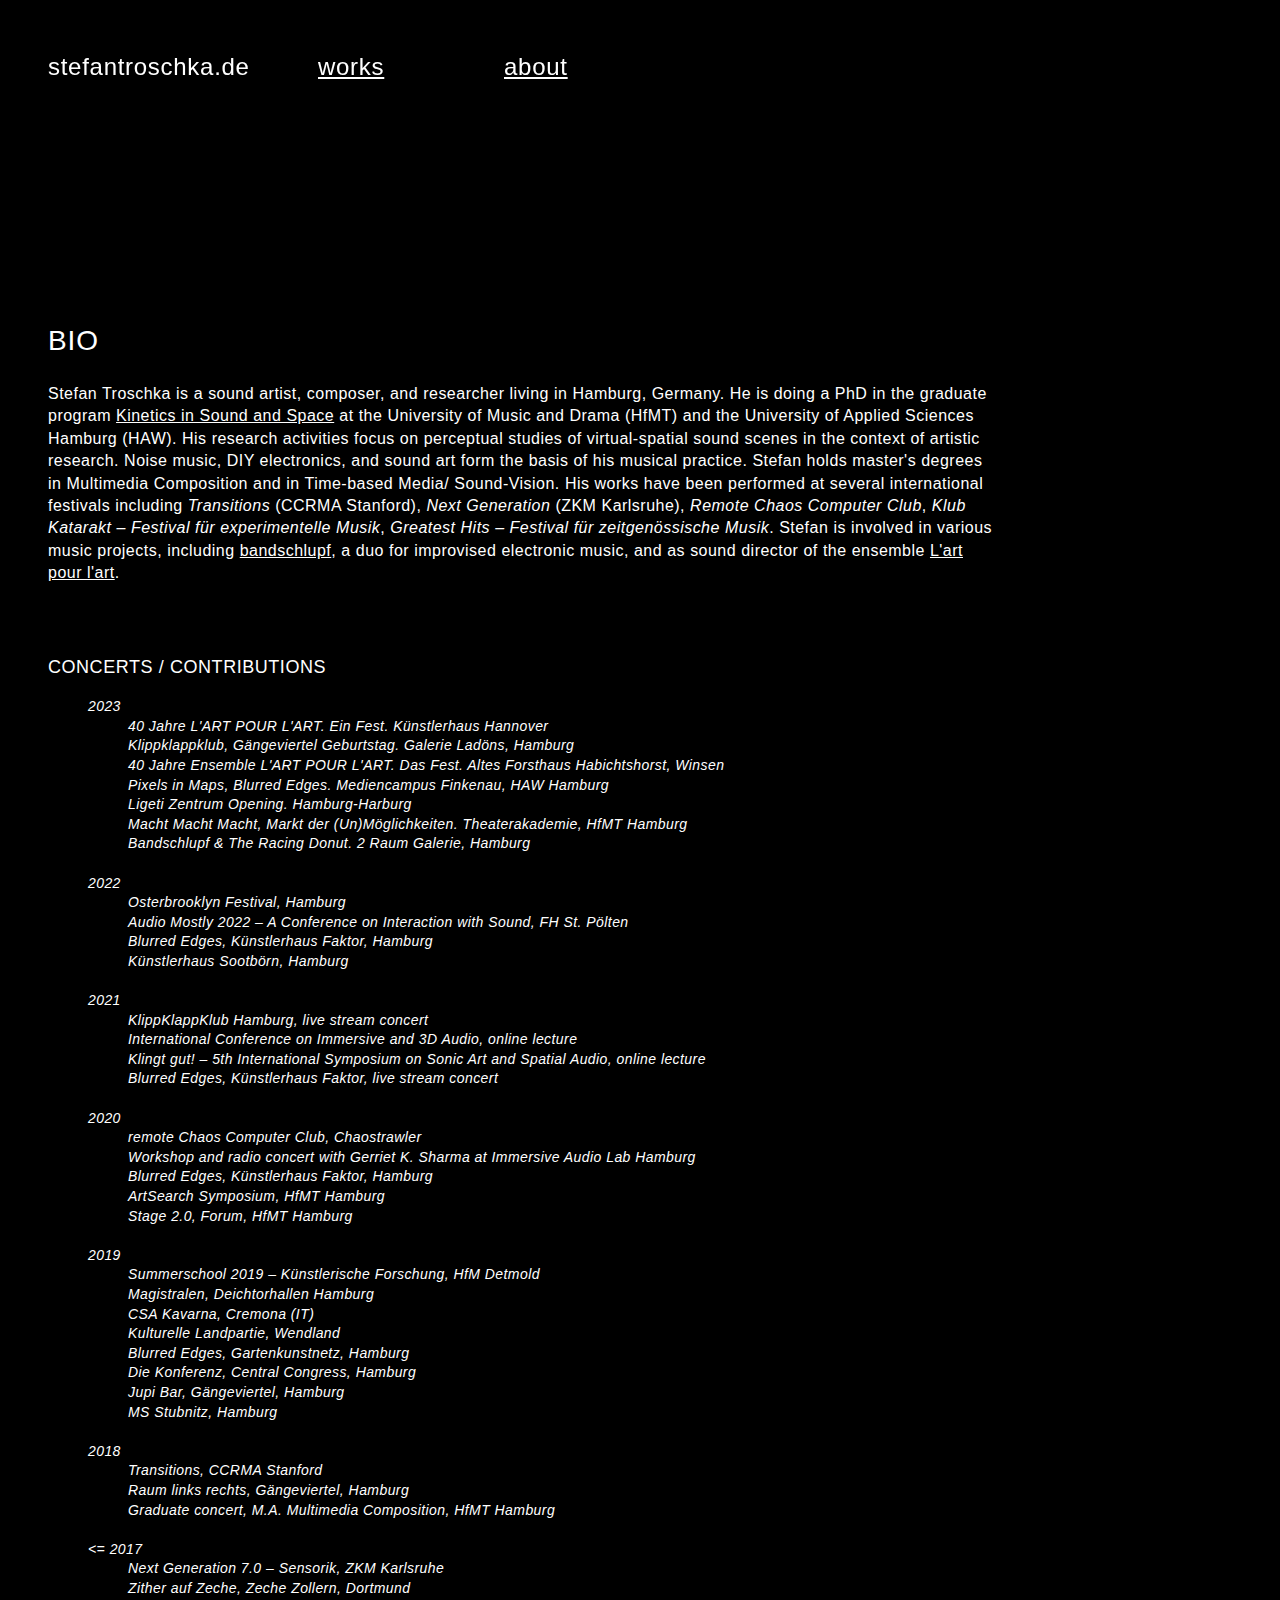
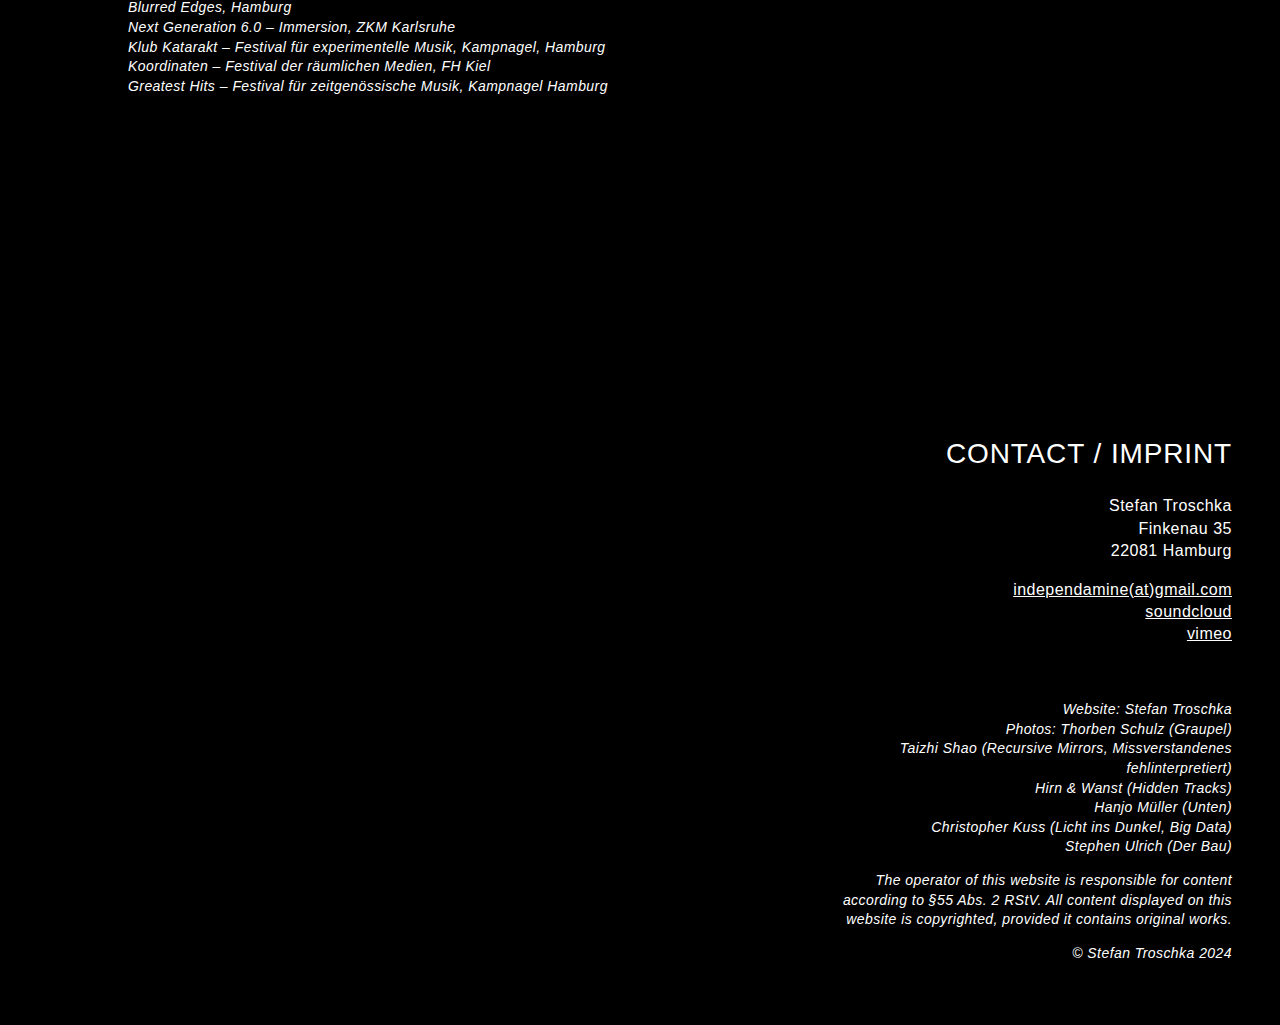
==== about.html @ 48671c05 "Add files via upload" ====
<!DOCTYPE HTML>
<html>

<meta name="viewport" content="width=device-width, initial-scale=1.0">

<head>
         <meta charset="UTF-8">
         <title>troschka</title>
         <meta name="stefantroschka" content="Stefan Troschka, Sound Art, Klangkunst, Multimedia Composition">
         <link rel="stylesheet" type="text/css" href="css/style.css" />

</head>

<body>

<header>

<div id="home"><a href="index.html">stefantroschka.de</a></div>

<div class="navi" id="works">
	<ul>
		<li class="top"><a href="index.html">works</a>
			<ul>
				<li class="sub"><a href="index.html#gr">GRAUPEL</a></li>
				<li class="sub"><a href="index.html#rm">RECURSIVE MIRRORS</a></li>
				<li class="sub"><a href="index.html#vl">DAHIN HÖREN,<br>WO NICHTS KLINGT</a></li>
				<li class="sub"><a href="index.html#mf">MISSVERSTANDENES<br>FEHLINTERPRETIERT</a></li>
				<li class="sub"><a href="index.html#ht">HIDDEN TRACKS</a></li>
				<li class="sub"><a href="index.html#ut">UNTEN</a></li>
				<li class="sub"><a href="index.html#ld">LICHT INS DUNKEL</a></li>
				<li class="sub"><a href="index.html#bd">BIG DATA</a></li>
				<li class="sub"><a href="index.html#db">DER BAU</a></li>
			</ul>
		</li>
	</ul>
</div>

<div class="navi" id="about">
	<ul>
		<li class="top"><a href="about.html">about</a>
			<ul>
				<li class="sub"><a href="about.html#bi">BIO</a></li>
				<li class="sub"><a href="about.html#co">CONTACT</a></li>
			</ul>
		</li>
	</ul>
</div>


<div class="mobile-nav">
		<ul>
			<li id="emoh"><a href="index.html">stefantroschka.de</a></li>
			<li><a href="index.html">works</a></li>
			<li><a href="about.html">about</a></li>
		</ul>
</div>

</header>


<div class="vspace"></div>

<div class="vspace" id="bi"></div>

<div class="container" id="bio">

	<grid-txt>
		<h2>BIO</h2>
		<p>Stefan Troschka is a sound artist, composer, and researcher living in Hamburg, Germany. He is doing a PhD in the graduate program <a href="https://kiss.hfmt-hamburg.de/" target="blank">Kinetics in Sound and Space</a> at the University of Music and Drama (HfMT) and the University of Applied Sciences Hamburg (HAW). His research activities focus on perceptual studies of virtual-spatial sound scenes in the context of artistic research. Noise music, DIY electronics, and sound art form the basis of his musical practice. Stefan holds master's degrees in Multimedia Composition and in Time-based Media/ Sound-Vision. His works have been performed at several international festivals including <span id="quote">Transitions</span> (CCRMA Stanford), <span id="quote">Next Generation</span> (ZKM Karlsruhe), <span id="quote">Remote Chaos Computer Club</span>, <span id="quote">Klub Katarakt – Festival für experimentelle Musik</span>, <span id="quote">Greatest Hits – Festival für zeitgenössische Musik</span>. Stefan is involved in various music projects, including <a href="http://www.bandschlupf.net/" target="blank">bandschlupf</a>, a duo for improvised electronic music, and as sound director of the ensemble <a href="http://www.lartpourlart.de/" target="blank">L'art pour l'art</a>.</p>

		<p>&nbsp;</p>
		<p>&nbsp;</p>
		
		<h3>CONCERTS / CONTRIBUTIONS</h3>

		<div class="events">
			<ul>
				<li>2023</li>
					<ul>
						<li>40 Jahre L'ART POUR L'ART. Ein Fest. Künstlerhaus Hannover</li>
						<li>Klippklappklub, Gängeviertel Geburtstag. Galerie Ladöns, Hamburg</li>
						<li>40 Jahre Ensemble L'ART POUR L'ART. Das Fest. Altes Forsthaus Habichtshorst, Winsen</li>
						<li>Pixels in Maps, Blurred Edges. Mediencampus Finkenau, HAW Hamburg</li>
						<li>Ligeti Zentrum Opening. Hamburg-Harburg</li>
						<li>Macht Macht Macht, Markt der (Un)Möglichkeiten. Theaterakademie, HfMT Hamburg</li>
						<li>Bandschlupf & The Racing Donut. 2 Raum Galerie, Hamburg</li>
						<li>&nbsp;</li>
					</ul>
				<li>2022</li>
					<ul>
						<li>Osterbrooklyn Festival, Hamburg</li>
						<li>Audio Mostly 2022 – A Conference on Interaction with Sound, FH St. Pölten</li>
						<li>Blurred Edges, Künstlerhaus Faktor, Hamburg</li>
						<li>Künstlerhaus Sootbörn, Hamburg</li>
						<li>&nbsp;</li>
					</ul>
				<li>2021</li>
					<ul>
						<li>KlippKlappKlub Hamburg, live stream concert</li>
						<li>International Conference on Immersive and 3D Audio, online lecture</li>
						<li>Klingt gut! – 5th International Symposium on Sonic Art and Spatial Audio, online lecture</li>
						<li>Blurred Edges, Künstlerhaus Faktor, live stream concert</li>
						<li>&nbsp;</li>
					</ul>
				<li>2020</li>
					<ul>
						<li>remote Chaos Computer Club, Chaostrawler</li>
						<li>Workshop and radio concert with Gerriet K. Sharma at Immersive Audio Lab Hamburg </li>
						<li>Blurred Edges, Künstlerhaus Faktor, Hamburg</li>
						<li>ArtSearch Symposium, HfMT Hamburg</li>
						<li>Stage 2.0, Forum, HfMT Hamburg</li>
						<li>&nbsp;</li>
					</ul>
				<li>2019</li>
					<ul>
						<li>Summerschool 2019 – Künstlerische Forschung, HfM Detmold</li>
						<li>Magistralen, Deichtorhallen Hamburg</li>
						<li>CSA Kavarna, Cremona (IT)</li>
						<li>Kulturelle Landpartie, Wendland</li>
						<li>Blurred Edges, Gartenkunstnetz, Hamburg</li>
						<li>Die Konferenz, Central Congress, Hamburg</li>
						<li>Jupi Bar, Gängeviertel, Hamburg</li>
						<li>MS Stubnitz, Hamburg</li>
						<li>&nbsp;</li>
					</ul>
				<li>2018</li>
					<ul>
						<li>Transitions, CCRMA Stanford</li>
						<li>Raum links rechts, Gängeviertel, Hamburg</li>
						<li>Graduate concert, M.A. Multimedia Composition, HfMT Hamburg</li>
						<li>&nbsp;</li>
					</ul>
				<li><= 2017</li>
					<ul>
						<li>Next Generation 7.0 – Sensorik, ZKM Karlsruhe</li>
						<li>Zither auf Zeche, Zeche Zollern, Dortmund</li>
						<li>Blurred Edges, Hamburg</li>
						<li>Next Generation 6.0 – Immersion, ZKM Karlsruhe</li>
						<li>Klub Katarakt – Festival für experimentelle Musik, Kampnagel, Hamburg</li>
						<li>Koordinaten – Festival der räumlichen Medien, FH Kiel</li>
						<li>Greatest Hits – Festival für zeitgenössische Musik, Kampnagel Hamburg</li>
					</ul>
			</ul>

		</div>
	</grid-txt>
	
</div>


<div class="vspace"></div>

<div class="vspace" id="co"></div>

<div class="container" id="contact">

	<grid-txt>
		<h2>CONTACT / IMPRINT</h2>
		<p>Stefan Troschka<br>Finkenau 35<br>22081 Hamburg</p>
		<p><a href="mailto:independamine@gmail.com">independamine(at)gmail.com</a><br>
		<a href="https://soundcloud.com/scattre/tracks" target="blank">soundcloud</a><br>
		<a href="https://vimeo.com/scattre" target="blank">vimeo</a>
		</p>

		<p>&nbsp;</p>

		<p id="credits">Website: Stefan Troschka<br>
		Photos: Thorben Schulz (Graupel)<br>Taizhi Shao (Recursive Mirrors, Missverstandenes fehlinterpretiert)<br>Hirn & Wanst (Hidden Tracks)<br>Hanjo Müller (Unten)<br>Christopher Kuss (Licht ins Dunkel, Big Data)<br>Stephen Ulrich (Der Bau)</p>
		<p id="credits">The operator of this website is responsible for content according to §55 Abs. 2 RStV. All content displayed on this website is copyrighted, provided it contains original works.</p>
		<p id="credits">&copy; Stefan Troschka 2024</p>
	</grid-txt>
	
</div>


</body>

</html>
---- css/style.css ----
body {
	background-color: #000000;
}


* {
	box-sizing: border-box;
}


h2 {
	font-family: helvetica, sans-serif;
	font-size: 28px;
	font-weight: lighter;
    color: #ffffff;
    line-height: 1.3em;
    word-spacing: 0.01em;
    letter-spacing: 0.03em;
}

h3 {
	font-family: helvetica, sans-serif;
	font-size: 18px;
	font-weight: lighter;
    color: #ffffff;
    line-height: 1.3em;
    word-spacing: 0.01em;
    letter-spacing: 0.03em;
    margin-top: -1.2em;
}

h4 {
	font-family: helvetica, sans-serif;
	font-size: 14px;
	font-style: italic;
	font-weight: lighter;
    color: #ffffff;
    line-height: 1.3em;
    word-spacing: 0.01em;
    letter-spacing: 0.03em;
}


p {
	font-family: helvetica, sans-serif;
	font-size: 16px;
    font-weight: lighter;
    color: #ffffff;
    line-height: 1.4em;
    word-spacing: 0.01em;
    letter-spacing: 0.03em;
}

table {
	font-family: helvetica, sans-serif;
	font-size: 16px;
    font-weight: lighter;
    color: #ffffff;
    line-height: 1.4em;
    word-spacing: 0.01em;
    letter-spacing: 0.03em;
 	border-spacing: 1em;
 	text-align: center;
}

a {
	font-family: helvetica, sans-serif;
    font-weight: lighter;
    color: #ffffff;
    line-height: 1.4em;
    word-spacing: 0.01em;
    letter-spacing: 0.03em;
}


.events li {
	list-style: none;
	font-family: helvetica, sans-serif;
	font-size: 14px;
	font-style: italic;
    font-weight: lighter;
    color: #ffffff;
    line-height: 1.4em;
    word-spacing: 0.01em;
    letter-spacing: 0.03em;
}



#quote {
	font-style: italic;
}

#credits {
	font-size: 14px;
	font-style: italic;
}

img {
	max-width: 100%;
	height: auto;
}

video {
	max-width: 100%;
	height: auto;
}

/*** ------------ navigation ------------ ***/


header {
	position: relative;
	max-width: 1366px;
	min-width: 360px;
	padding: 0px 40px;
	margin: 40px auto 0 auto;
	font-family: helvetica, sans-serif;
	font-size: 24px;
    font-weight: lighter;
    color: #ffffff;
    line-height: 1em;
    word-spacing: 0.01em;
    letter-spacing: 0.03em;
}

header a {
	text-decoration: none;
	color: #ffffff;
}

.top a {
	text-decoration: underline;
}

.sub a {
	text-decoration: none;
}

#home {
	position: fixed;
	width: 260px;
	padding: 10px 10px 10px 0px;
	background-color: rgba(0,0,0,0.74);
}

#works {
	margin-left: 260px;
	width: 186px;
	margin-right: auto;
	background-color: rgba(0,0,0,0.74);
}

#about {
	margin-left: 446px;
	width: 110px;
	background-color: rgba(0,0,0,0.74);
}

.navi {
	position: fixed;
}

.navi ul {
	list-style-type: none;
	list-style-image: none;
	margin: 0px;
	padding: 0px;
}

.navi li.top {
	float: left;
	padding: 10px;
}

.navi li.sub {
	position: relative;
	padding-top: 20px;
	font-size: 15px;
}

.top ul {
	display: none;
}

.navi a:hover, .sub.on a {
	text-decoration: underline;
}

.top:hover ul {
	display: block;
	z-index: 500;
}

.mobile-nav {
	display: none;
}


/*** ------------ grid container ------------ ***/


.container {
	display: grid;
	max-width: 1366px;
	min-width: 360px;
	padding: 40px;
	overflow: auto;
	margin-left: auto;
	margin-right: auto;
}

#grpl {
	grid-template-columns: 13% 87%;
	grid-template-rows: 1fr; 
	grid-template-areas:
    ". img"
    ". spc"
    ". txt"
    ". lnk";
    text-align: right;
}

#remi {
	grid-template-columns: 40% 5% 55%;
	grid-template-rows: 1fr; 
	grid-template-areas:
    "txt . img" 
    "lnk . img"
    ". . img";
}

#vllt {
	grid-template-columns: 50% 5% 45%;
	grid-template-rows: 1fr; 
	grid-template-areas:
    "img . txt" 
    "img . lnk"
    "img . .";
    text-align: right;
}


#miss {
	grid-template-columns: 45% 10% 45%;
	grid-template-rows: 1fr; 
	grid-template-areas:
    ". . img" 
    "txt . img"
    "lnk . img";
}

#hidd {
	grid-template-columns: 13% 87%;
	grid-template-rows: 1fr; 
	grid-template-areas:
    ". img"
    ". spc"
    ". txt"
    ". lnk";
    text-align: right;
}

#untn {
	grid-template-columns: 82% 18%;
	grid-template-rows: 1fr; 
	grid-template-areas:
    "img ."
    "txt ."
    "lnk .";
}

#licht {
	grid-template-columns: 13% 87%;
	grid-template-rows: 1fr; 
	grid-template-areas:
    ". img"
    ". txt"
    ". lnk";
    text-align: right;
}

#bigd {
	grid-template-columns: 50% 5% 45%;
	grid-template-rows: 1fr; 
	grid-template-areas:
    "img . ."
    "img . txt"
    "img . lnk";
    text-align: right;
}

#dbau {
	grid-template-columns: 68% 7% 25%;
	grid-template-rows: 1fr;
	grid-template-areas:
    "txt txt ."
    "lnk . ."
    "spc . ."
    "img img .";
}

#bio {
	grid-template-columns: 80% 20%;
	grid-template-rows: 1fr;
	grid-template-areas: 
	"txt .";
}

#contact {
	grid-template-columns: 67% 33%;
	grid-template-rows: 1fr;
	grid-template-areas: 
	". txt";
	text-align: right;
}

#vid {
	grid-template-columns: 40% 10% 50%;
	grid-template-rows: 1fr;
	grid-template-areas: 
	"txt . vid";
}

.vspace {
	width: 100%;
	height: 110px;
}

.vspace-2 {
	width: 100%;
	height: 55px;
}

grid-spc {
	grid-area: spc;
	width: 100%;
	height: 54px;
}

grid-lnk {
	grid-area: lnk;
	width: 100%;
	height: auto;
	padding-top: 20px;
}

grid-txt { 
  	grid-area: txt; 
} 

grid-img { 
  	grid-area: img;
}

grid-vid { 
  	grid-area: vid;
} 


/*** ------------ raster ------------ ***/

/*
header,
li,
#home,
.container,
grid-txt,
grid-img,
grid-lnk,
grid-spc {
	border-style: solid;
  	border-width: 1px;
  	border-color: #ffffff;
}


/*** ------------ video lightbox ------------ ***/


.lightbox {
    display: none;
    position: fixed;
    z-index: 999;
    width: 100%;
    height: 100%;
    text-align: center;
    padding-top: 12%;
    top: 0;
    left: 0;
    background: rgba(0,0,0,0.74);
}

.lightbox:target {
    outline: none;
    display: block;
}

#videoModal {
  border-radius: 0;
  margin: auto;
}

#videoModal .modal-video {
    padding: 0;
    max-height: none;
    overflow: hidden;
}

#videoModal .modal-audio {
    padding: 0;
    max-height: none;
    overflow: hidden;
}

.modal-video iframe {
	width: 720px;
	height: 400px;
	border-style: none;
}

.modal-audio iframe {
	width: 720px;
	height: auto;
	border-style: none;
}

#avlink {
	font-family: helvetica, sans-serif;
	font-size: 22px;
    font-weight: lighter;
    color: #ffffff;
    line-height: 1em;
    word-spacing: 0.01em;
    letter-spacing: 0.03em;
}


/*** ------------------------ desktop < 720px => mobil ------------------------ ***/


@media screen and (max-width:720px) {

	.modal-video iframe {
	width: 90%;
	height: auto;
	}

	.modal-audio iframe {
	width: 90%;
	height: auto;
	}


/*** ------------ navigation ------------ ***/
	
	#home, .navi {
		display: none;
	}

	#emoh {
		text-decoration: none;
	}

	.mobile-nav {
		position: absolute;
		display:  block;
		background-color: #000000;
	}

	.mobile-nav ul {
		list-style-type: none;
		list-style-image: none;
		padding: 0;
		margin: 0;
	}

	.mobile-nav li {
		float: left;
		padding: 10px 36px 10px 0px;
		font-size: 24px;
		text-decoration: underline;
	}


/*** ------------ grid container ------------ ***/

	#grpl, #remi, #vllt, #hidd, #untn, #licht, #dbau, #vid {
		grid-template-columns: 100%;
		grid-template-rows: 1fr;
		grid-template-areas:
		"txt"
		"lnk"
		"spc"
		"img";
	}
	
	#miss {
		grid-template-columns: 1fr 80%;
		grid-template-rows: 1fr;
		grid-template-areas:
		"txt txt"
		"lnk lnk"
		"spc spc"
		". img";
		padding-top: 64px;
	}

	#bigd {
		grid-template-columns: 80% 20%;
		grid-template-rows: 1fr;
		grid-template-areas:
		"txt txt"
		"lnk lnk"
		"spc spc"
		"img .";
	}

	#bio {
		grid-template-columns: 100%;
		grid-template-rows: 1fr;
		grid-template-areas:
		"txt";
		padding-top: 64px;
	}

	#contact {
		grid-template-columns: 100%;
		grid-template-rows: 1fr;
		grid-template-areas:
		"txt";
	}

	#vid {
	grid-template-columns: 100%;
	grid-template-rows: 1fr;
	grid-template-areas: 
	"txt"
	"vid";
	}

	.vspace {
	width: 100%;
	height: 55px;
	}

	grid-lnk {
	grid-area: lnk;
	width: 100%;
	height: auto;
	}

	grid-spc {
		grid-area: spc;
		width: 100%;
		height: 10px;
	}


}
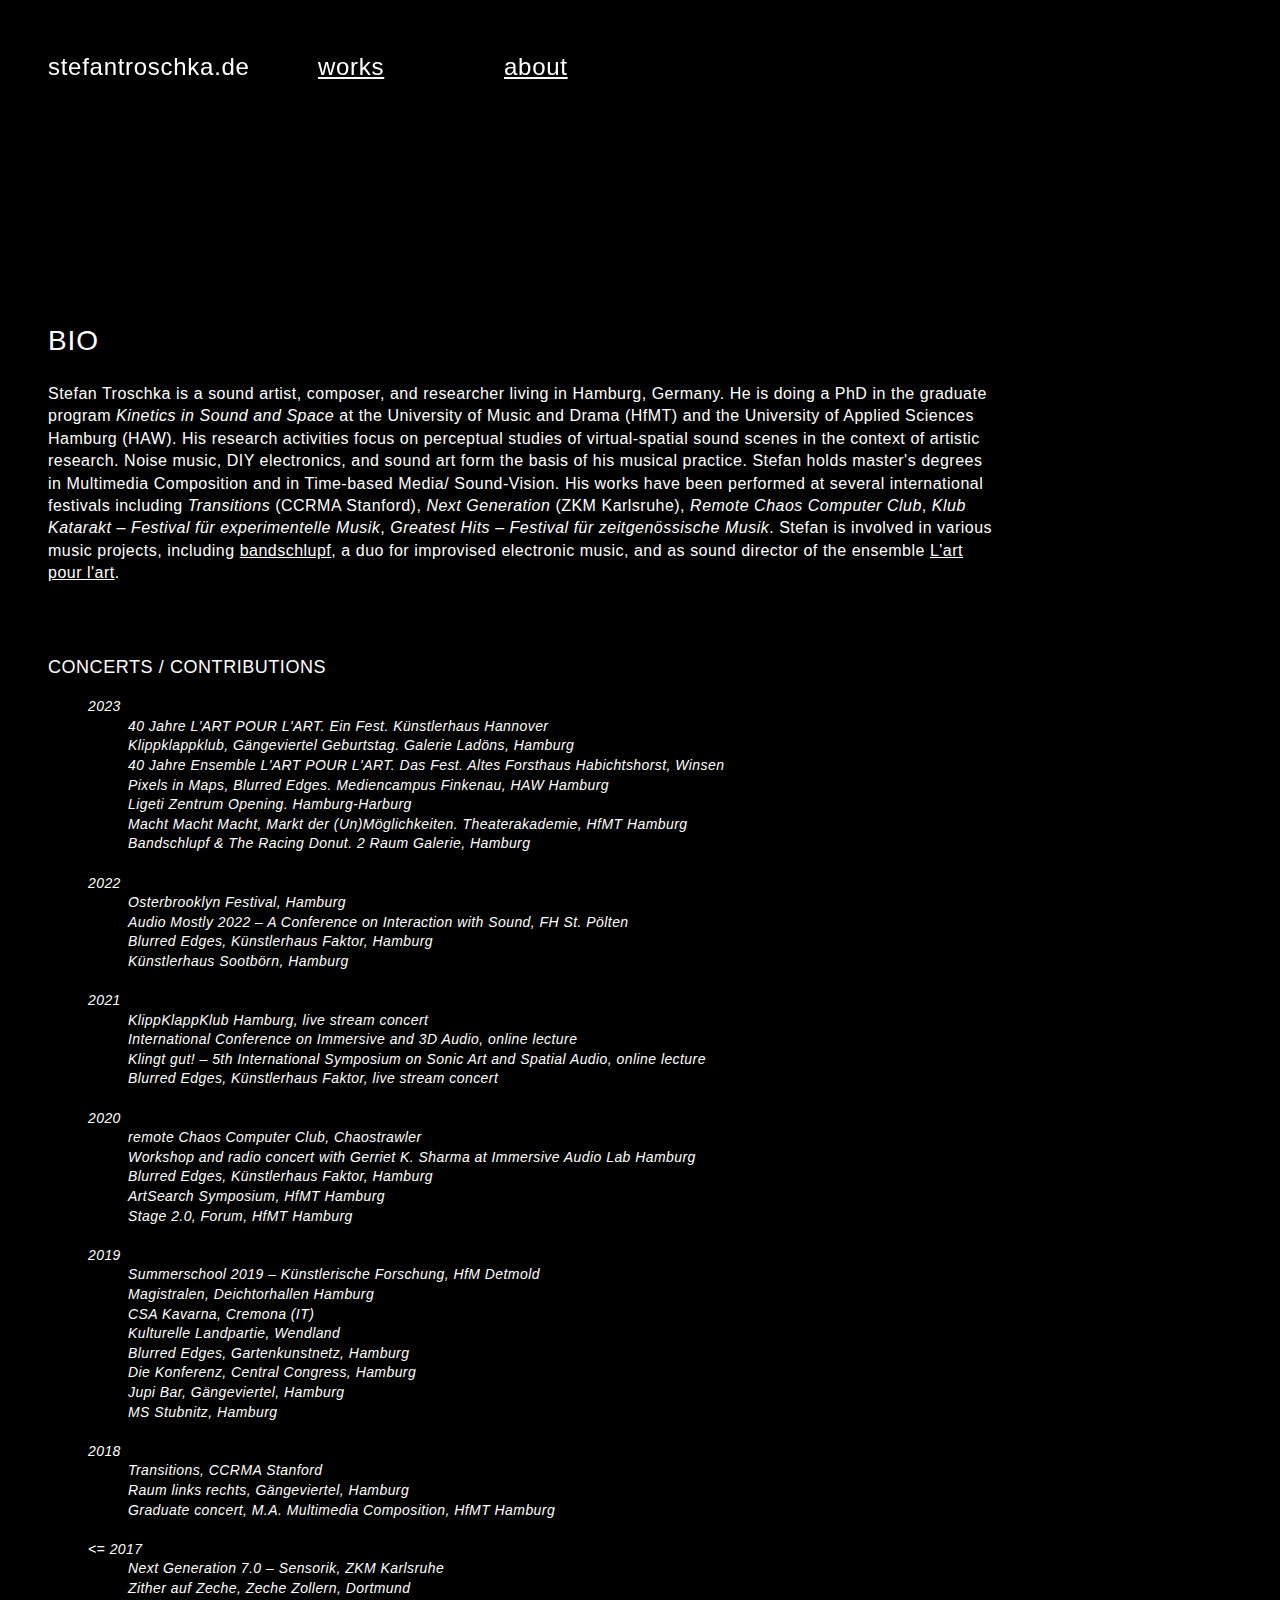
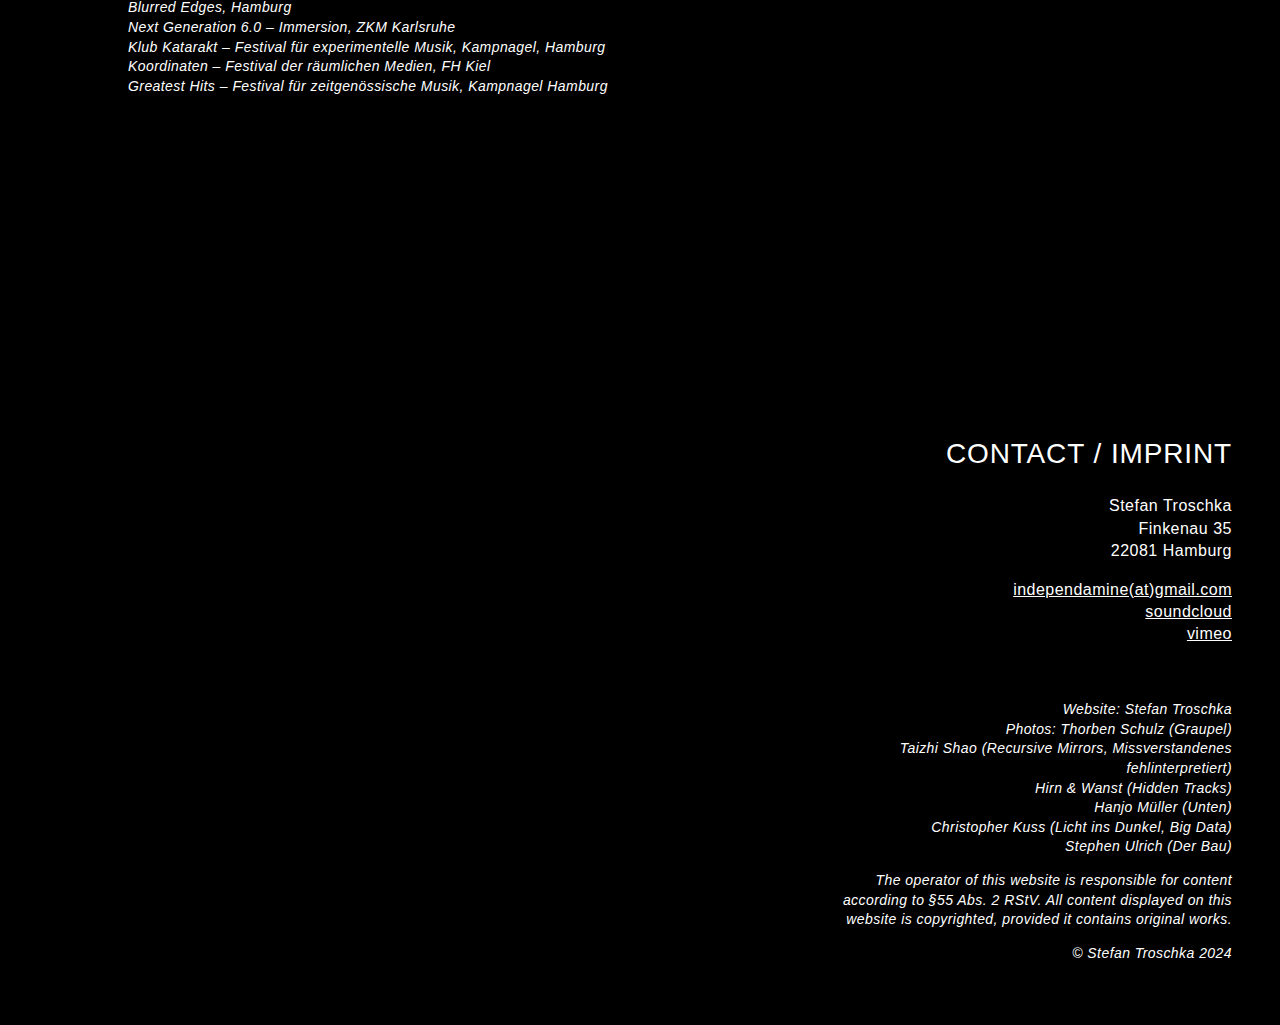
==== commit 2f32eb39: "Update about.html" ====
--- a/about.html
+++ b/about.html
@@ -66,7 +66,7 @@
 
 	<grid-txt>
 		<h2>BIO</h2>
-		<p>Stefan Troschka is a sound artist, composer, and researcher living in Hamburg, Germany. He is doing a PhD in the graduate program <a href="https://kiss.hfmt-hamburg.de/" target="blank">Kinetics in Sound and Space</a> at the University of Music and Drama (HfMT) and the University of Applied Sciences Hamburg (HAW). His research activities focus on perceptual studies of virtual-spatial sound scenes in the context of artistic research. Noise music, DIY electronics, and sound art form the basis of his musical practice. Stefan holds master's degrees in Multimedia Composition and in Time-based Media/ Sound-Vision. His works have been performed at several international festivals including <span id="quote">Transitions</span> (CCRMA Stanford), <span id="quote">Next Generation</span> (ZKM Karlsruhe), <span id="quote">Remote Chaos Computer Club</span>, <span id="quote">Klub Katarakt – Festival für experimentelle Musik</span>, <span id="quote">Greatest Hits – Festival für zeitgenössische Musik</span>. Stefan is involved in various music projects, including <a href="http://www.bandschlupf.net/" target="blank">bandschlupf</a>, a duo for improvised electronic music, and as sound director of the ensemble <a href="http://www.lartpourlart.de/" target="blank">L'art pour l'art</a>.</p>
+		<p>Stefan Troschka is a sound artist, composer, and researcher living in Hamburg, Germany. He is doing a PhD in the graduate program <span id="quote">Kinetics in Sound and Space</span> at the University of Music and Drama (HfMT) and the University of Applied Sciences Hamburg (HAW). His research activities focus on perceptual studies of virtual-spatial sound scenes in the context of artistic research. Noise music, DIY electronics, and sound art form the basis of his musical practice. Stefan holds master's degrees in Multimedia Composition and in Time-based Media/ Sound-Vision. His works have been performed at several international festivals including <span id="quote">Transitions</span> (CCRMA Stanford), <span id="quote">Next Generation</span> (ZKM Karlsruhe), <span id="quote">Remote Chaos Computer Club</span>, <span id="quote">Klub Katarakt – Festival für experimentelle Musik</span>, <span id="quote">Greatest Hits – Festival für zeitgenössische Musik</span>. Stefan is involved in various music projects, including <a href="http://www.bandschlupf.net/" target="blank">bandschlupf</a>, a duo for improvised electronic music, and as sound director of the ensemble <a href="http://www.lartpourlart.de/" target="blank">L'art pour l'art</a>.</p>
 
 		<p>&nbsp;</p>
 		<p>&nbsp;</p>
@@ -175,4 +175,4 @@
 
 </body>
 
-</html>+</html>
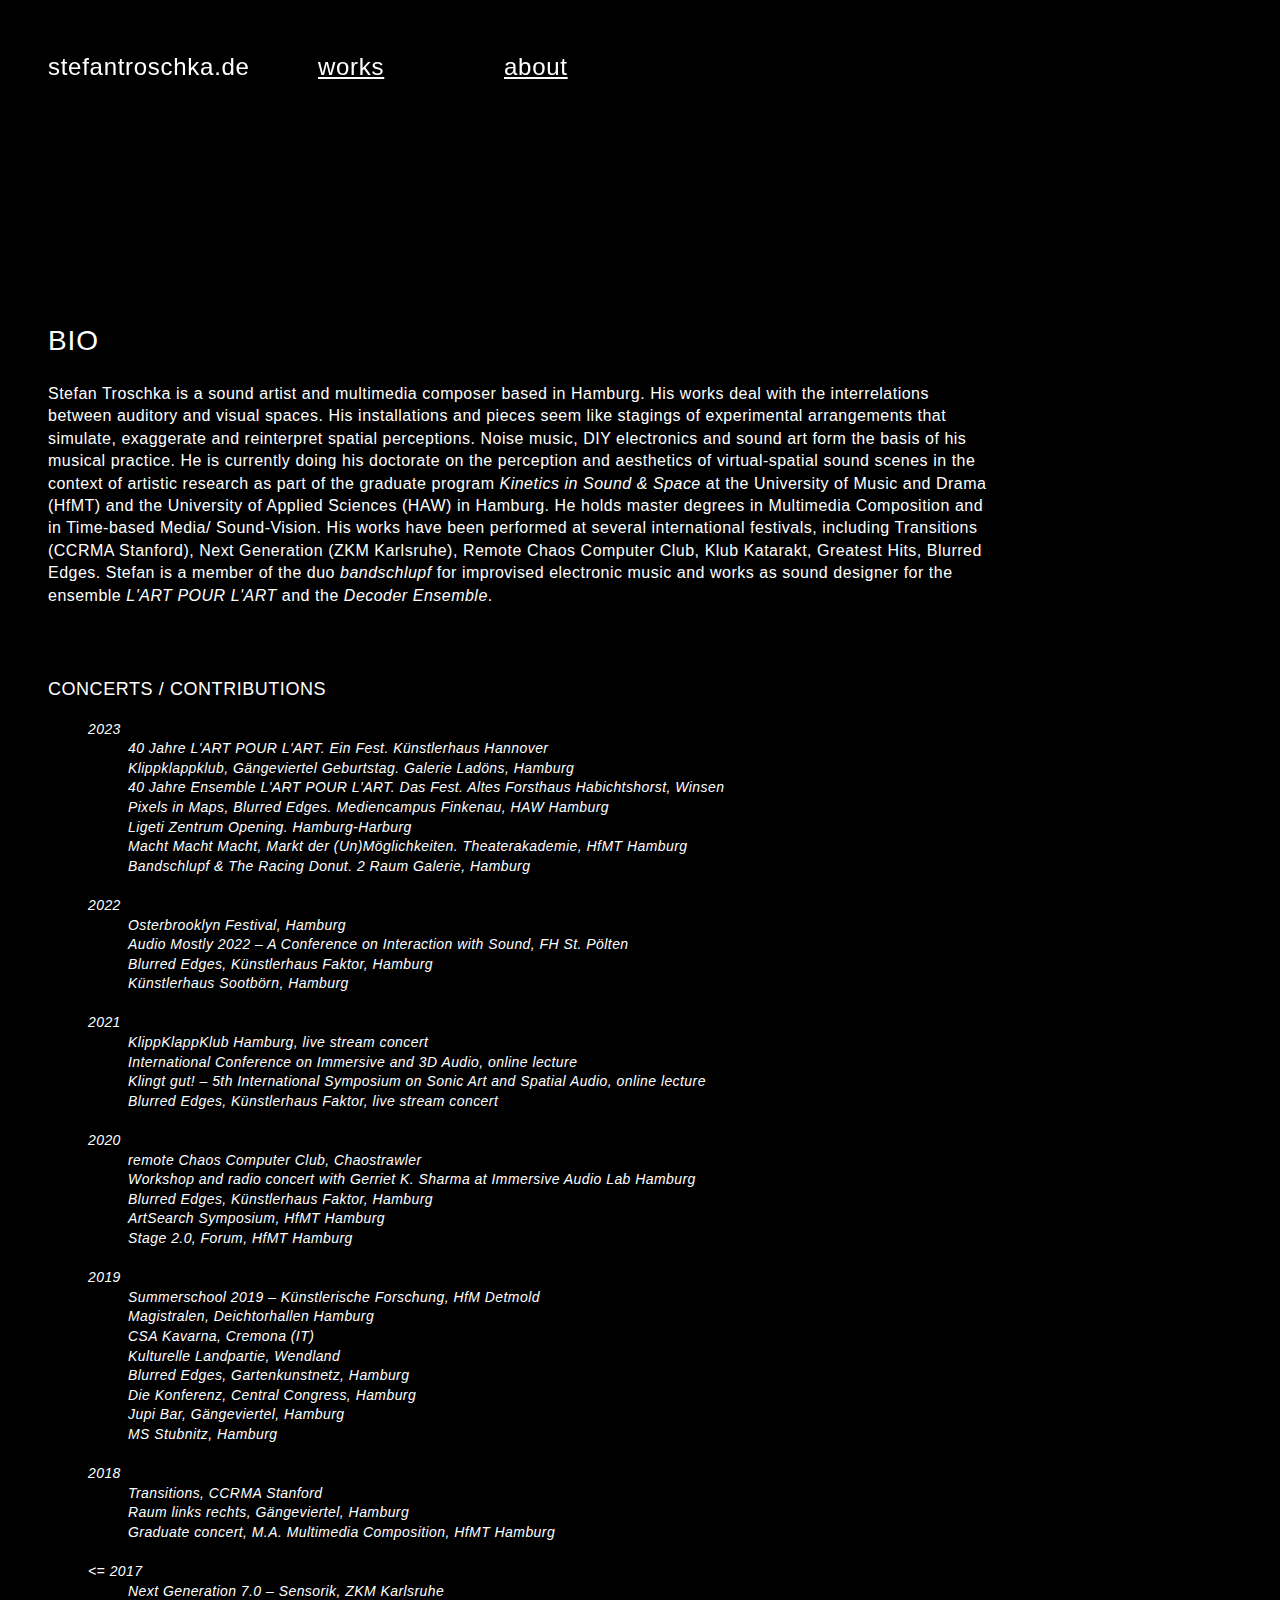
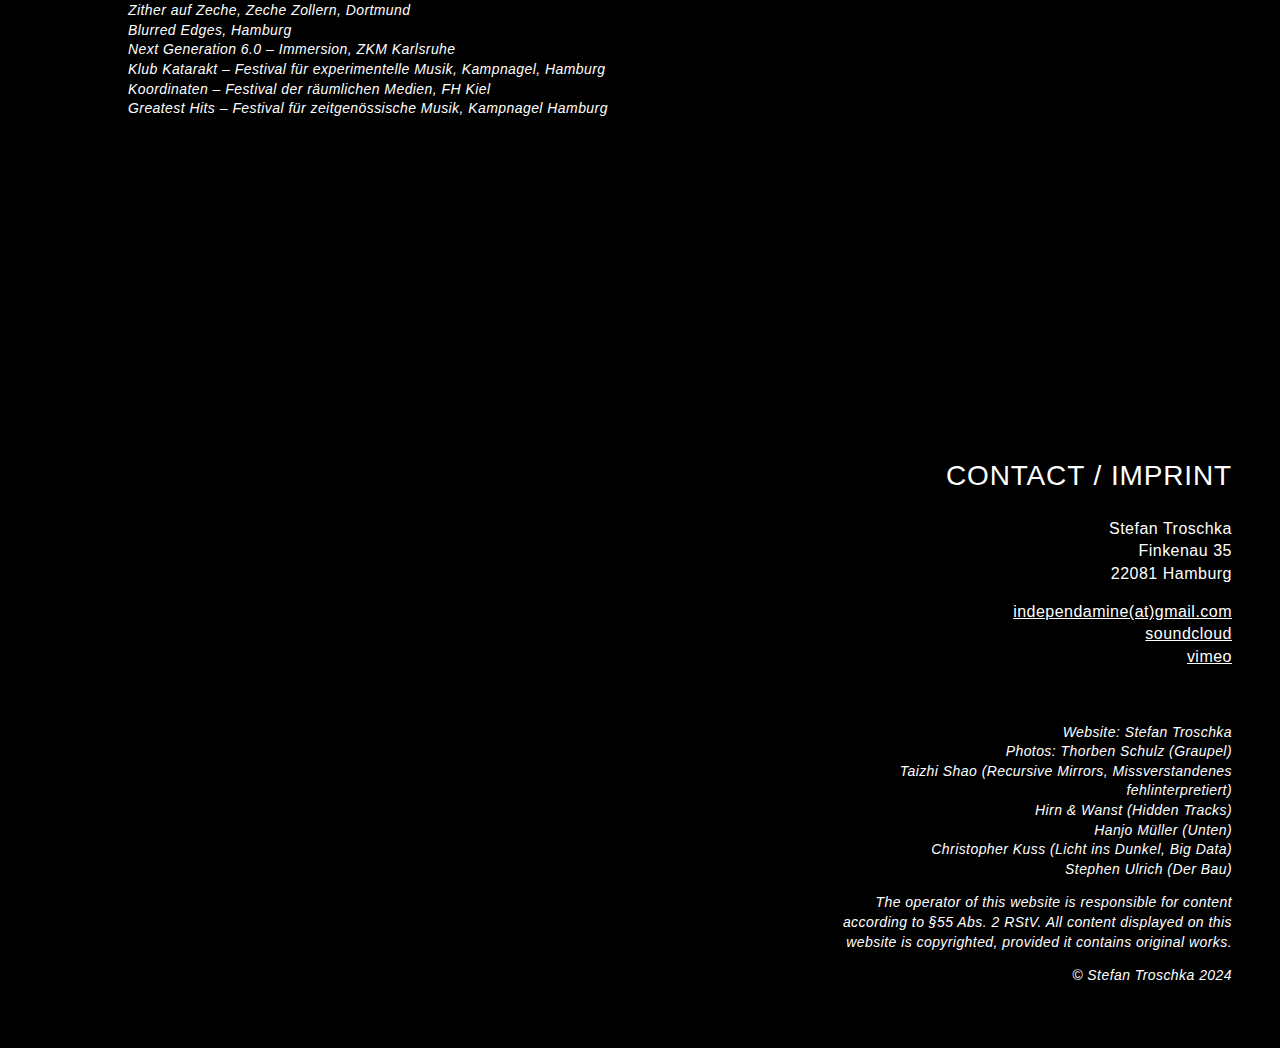
==== commit ec9f6e43: "Update about.html" ====
--- a/about.html
+++ b/about.html
@@ -66,8 +66,8 @@
 
 	<grid-txt>
 		<h2>BIO</h2>
-		<p>Stefan Troschka is a sound artist, composer, and researcher living in Hamburg, Germany. He is doing a PhD in the graduate program <span id="quote">Kinetics in Sound and Space</span> at the University of Music and Drama (HfMT) and the University of Applied Sciences Hamburg (HAW). His research activities focus on perceptual studies of virtual-spatial sound scenes in the context of artistic research. Noise music, DIY electronics, and sound art form the basis of his musical practice. Stefan holds master's degrees in Multimedia Composition and in Time-based Media/ Sound-Vision. His works have been performed at several international festivals including <span id="quote">Transitions</span> (CCRMA Stanford), <span id="quote">Next Generation</span> (ZKM Karlsruhe), <span id="quote">Remote Chaos Computer Club</span>, <span id="quote">Klub Katarakt – Festival für experimentelle Musik</span>, <span id="quote">Greatest Hits – Festival für zeitgenössische Musik</span>. Stefan is involved in various music projects, including <a href="http://www.bandschlupf.net/" target="blank">bandschlupf</a>, a duo for improvised electronic music, and as sound director of the ensemble <a href="http://www.lartpourlart.de/" target="blank">L'art pour l'art</a>.</p>
-
+		<p>Stefan Troschka is a sound artist and multimedia composer based in Hamburg. His works deal with the interrelations between auditory and visual spaces. His installations and pieces seem like stagings of experimental arrangements that simulate, exaggerate and reinterpret spatial perceptions. Noise music, DIY electronics and sound art form the basis of his musical practice. He is currently doing his doctorate on the perception and aesthetics of virtual-spatial sound scenes in the context of artistic research as part of the graduate program <i>Kinetics in Sound &amp; Space</i> at the University of Music and Drama (HfMT) and the University of Applied Sciences (HAW) in Hamburg. He holds master degrees in Multimedia Composition and in Time-based Media/ Sound-Vision. His works have been performed at several international festivals, including Transitions (CCRMA Stanford), Next Generation (ZKM Karlsruhe), Remote Chaos Computer Club, Klub Katarakt, Greatest Hits, Blurred Edges. Stefan is a member of the duo <i>bandschlupf</i> for improvised electronic music and works as sound designer for the ensemble <i>L'ART POUR L'ART</i> and the <i>Decoder Ensemble</i>. </p>
+		
 		<p>&nbsp;</p>
 		<p>&nbsp;</p>
 		
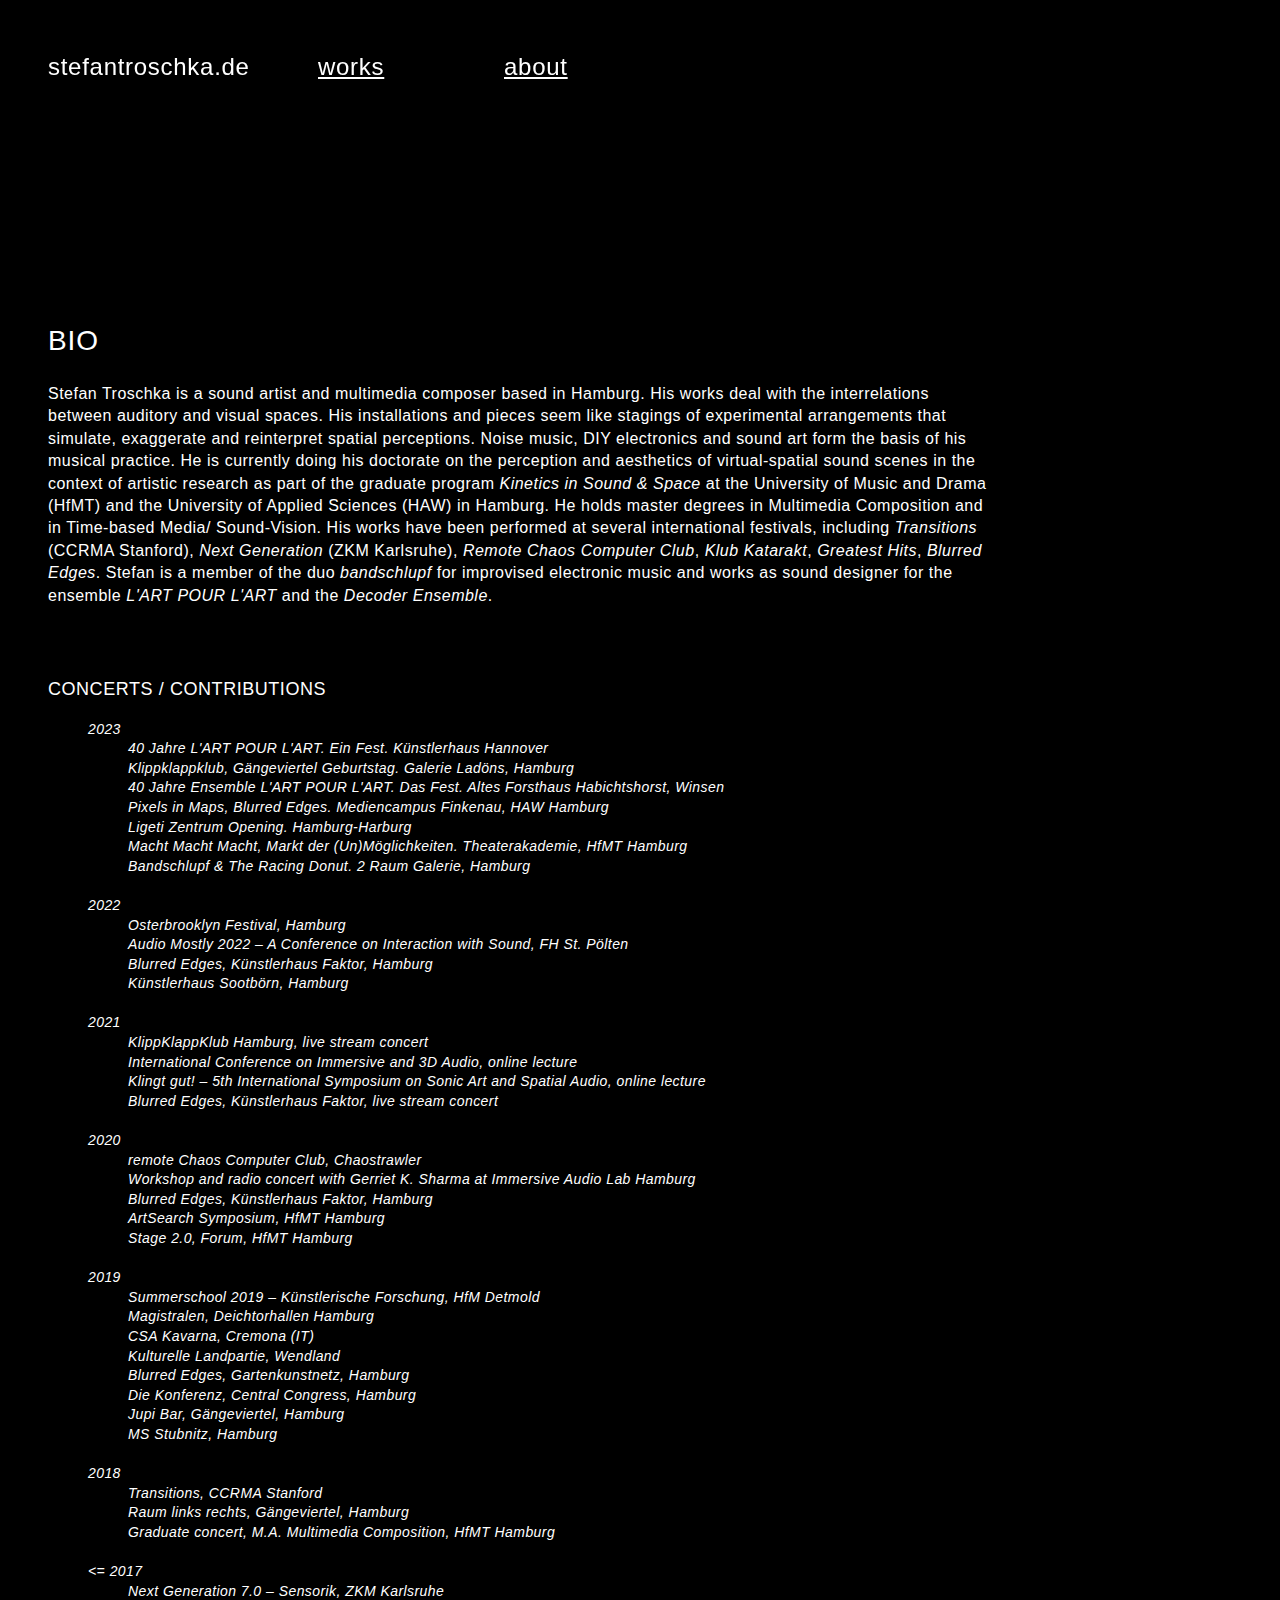
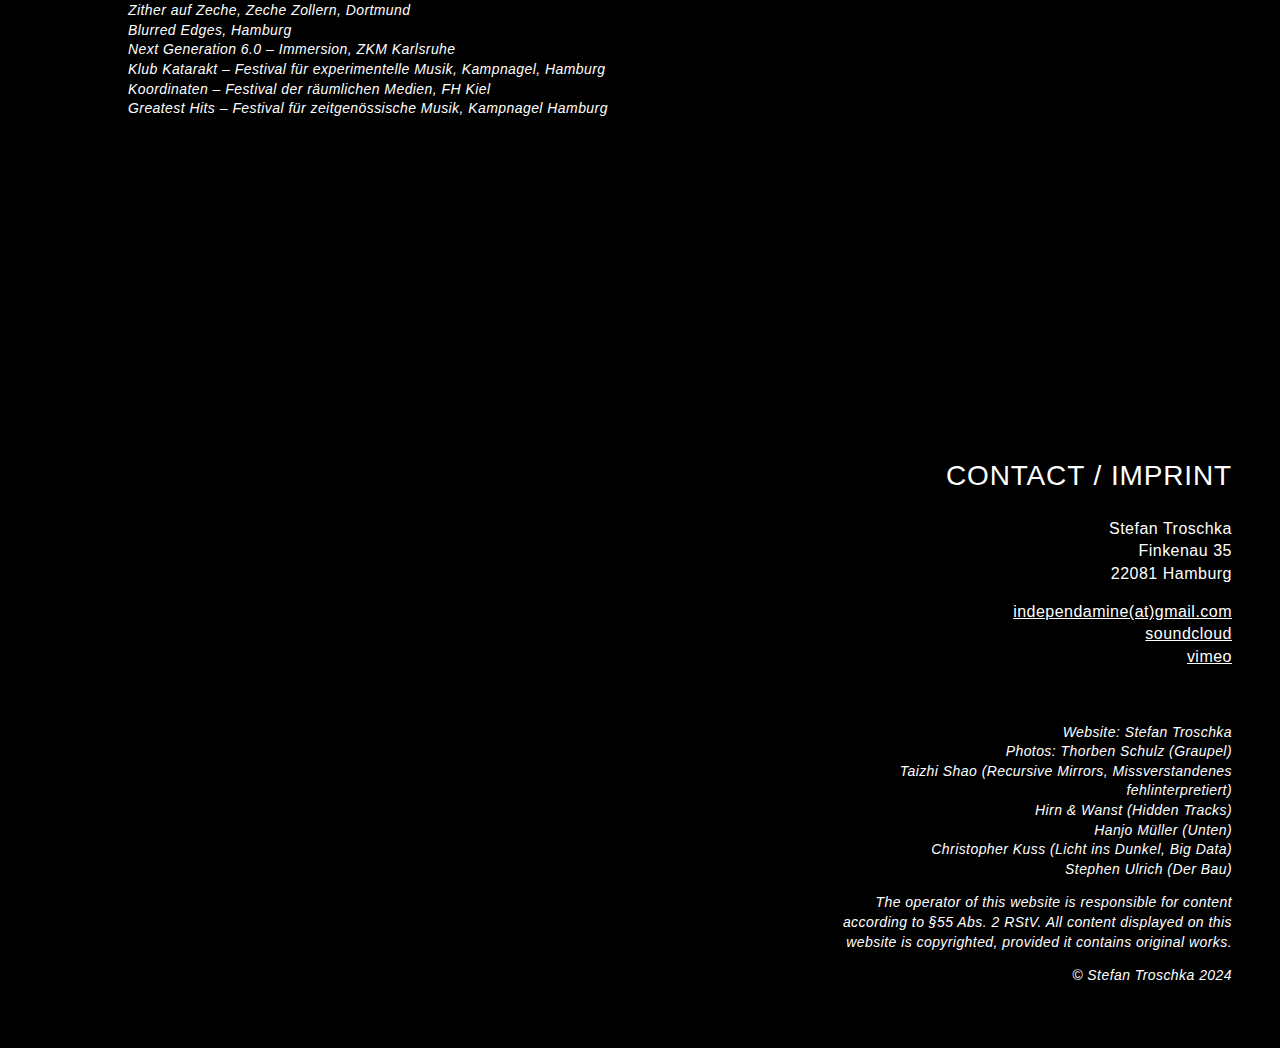
==== commit 1c3a6e4e: "Update about.html" ====
--- a/about.html
+++ b/about.html
@@ -66,7 +66,7 @@
 
 	<grid-txt>
 		<h2>BIO</h2>
-		<p>Stefan Troschka is a sound artist and multimedia composer based in Hamburg. His works deal with the interrelations between auditory and visual spaces. His installations and pieces seem like stagings of experimental arrangements that simulate, exaggerate and reinterpret spatial perceptions. Noise music, DIY electronics and sound art form the basis of his musical practice. He is currently doing his doctorate on the perception and aesthetics of virtual-spatial sound scenes in the context of artistic research as part of the graduate program <i>Kinetics in Sound &amp; Space</i> at the University of Music and Drama (HfMT) and the University of Applied Sciences (HAW) in Hamburg. He holds master degrees in Multimedia Composition and in Time-based Media/ Sound-Vision. His works have been performed at several international festivals, including Transitions (CCRMA Stanford), Next Generation (ZKM Karlsruhe), Remote Chaos Computer Club, Klub Katarakt, Greatest Hits, Blurred Edges. Stefan is a member of the duo <i>bandschlupf</i> for improvised electronic music and works as sound designer for the ensemble <i>L'ART POUR L'ART</i> and the <i>Decoder Ensemble</i>. </p>
+		<p>Stefan Troschka is a sound artist and multimedia composer based in Hamburg. His works deal with the interrelations between auditory and visual spaces. His installations and pieces seem like stagings of experimental arrangements that simulate, exaggerate and reinterpret spatial perceptions. Noise music, DIY electronics and sound art form the basis of his musical practice. He is currently doing his doctorate on the perception and aesthetics of virtual-spatial sound scenes in the context of artistic research as part of the graduate program <i>Kinetics in Sound &amp; Space</i> at the University of Music and Drama (HfMT) and the University of Applied Sciences (HAW) in Hamburg. He holds master degrees in Multimedia Composition and in Time-based Media/ Sound-Vision. His works have been performed at several international festivals, including <i>Transitions</i> (CCRMA Stanford), <i>Next Generation</i> (ZKM Karlsruhe), <i>Remote Chaos Computer Club</i>, <i>Klub Katarakt</i>, <i>Greatest Hits</i>, <i>Blurred Edges</i>. Stefan is a member of the duo <i>bandschlupf</i> for improvised electronic music and works as sound designer for the ensemble <i>L'ART POUR L'ART</i> and the <i>Decoder Ensemble</i>. </p>
 		
 		<p>&nbsp;</p>
 		<p>&nbsp;</p>
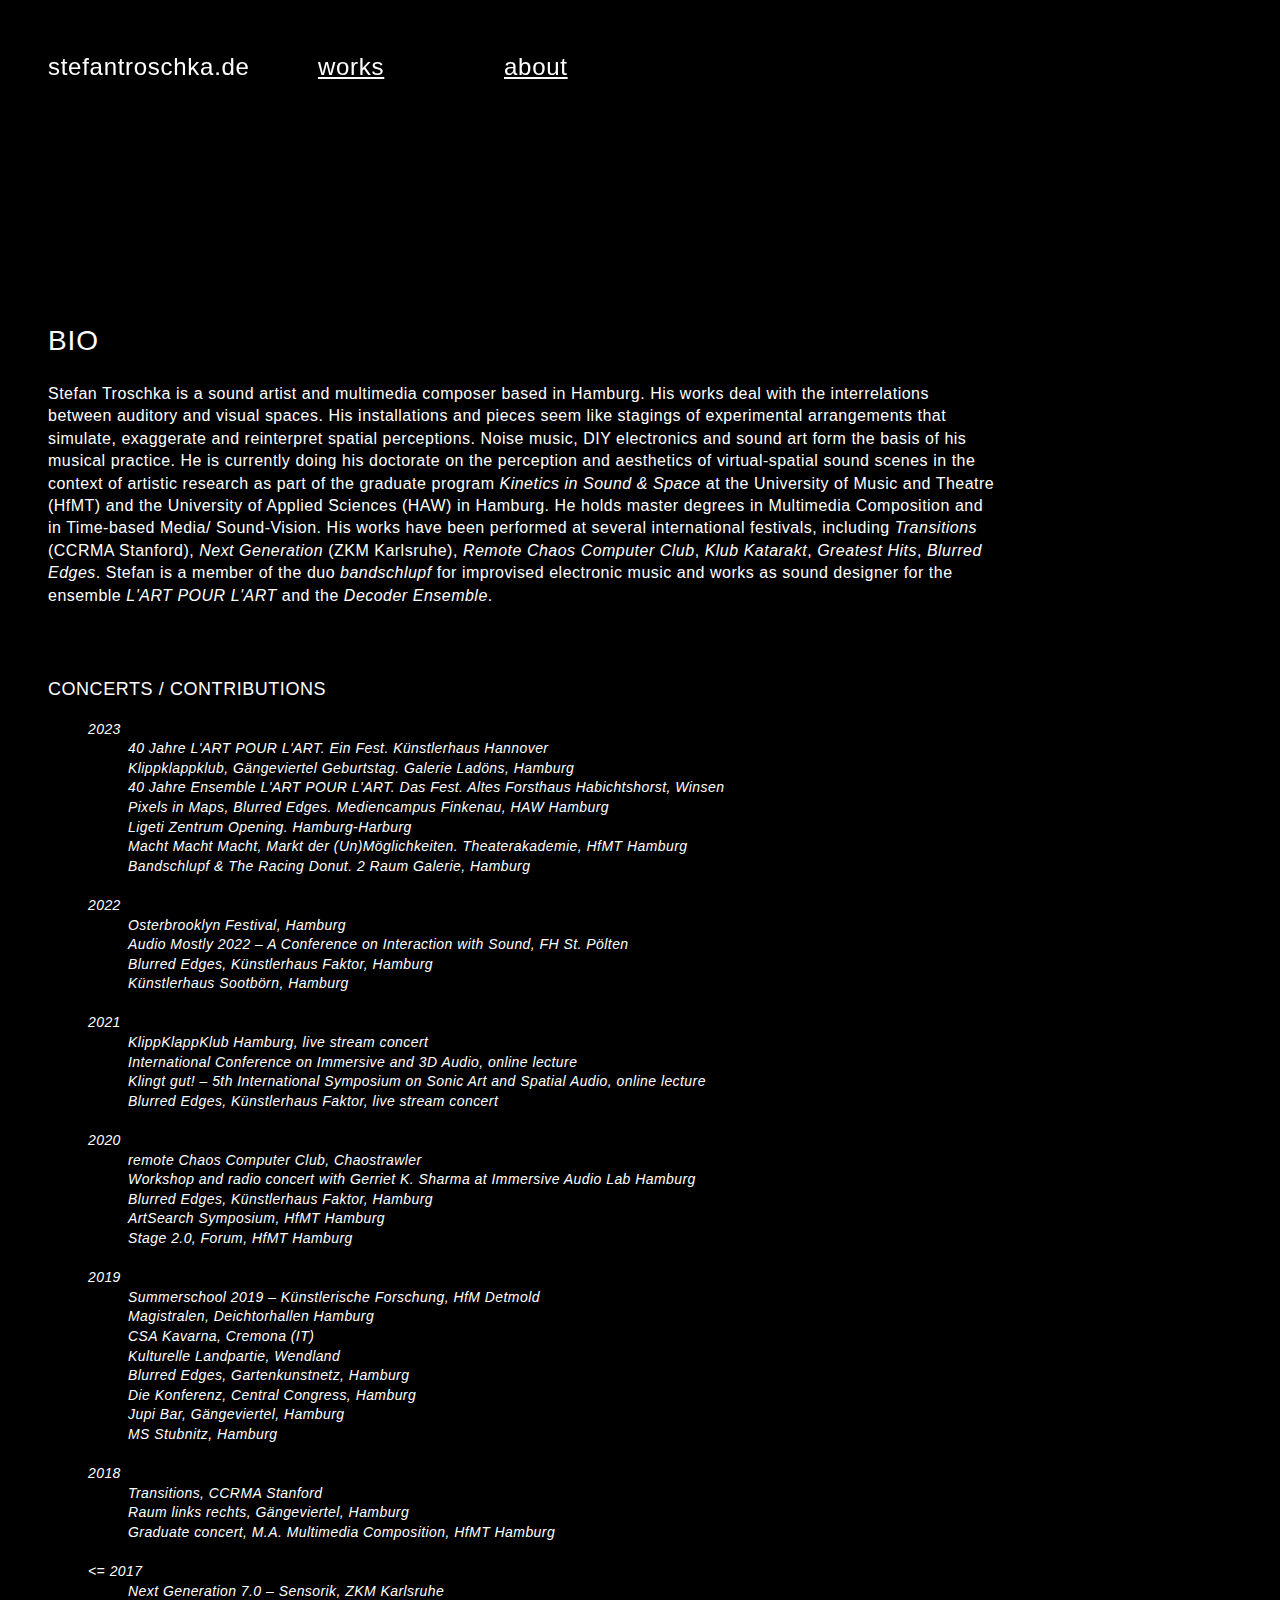
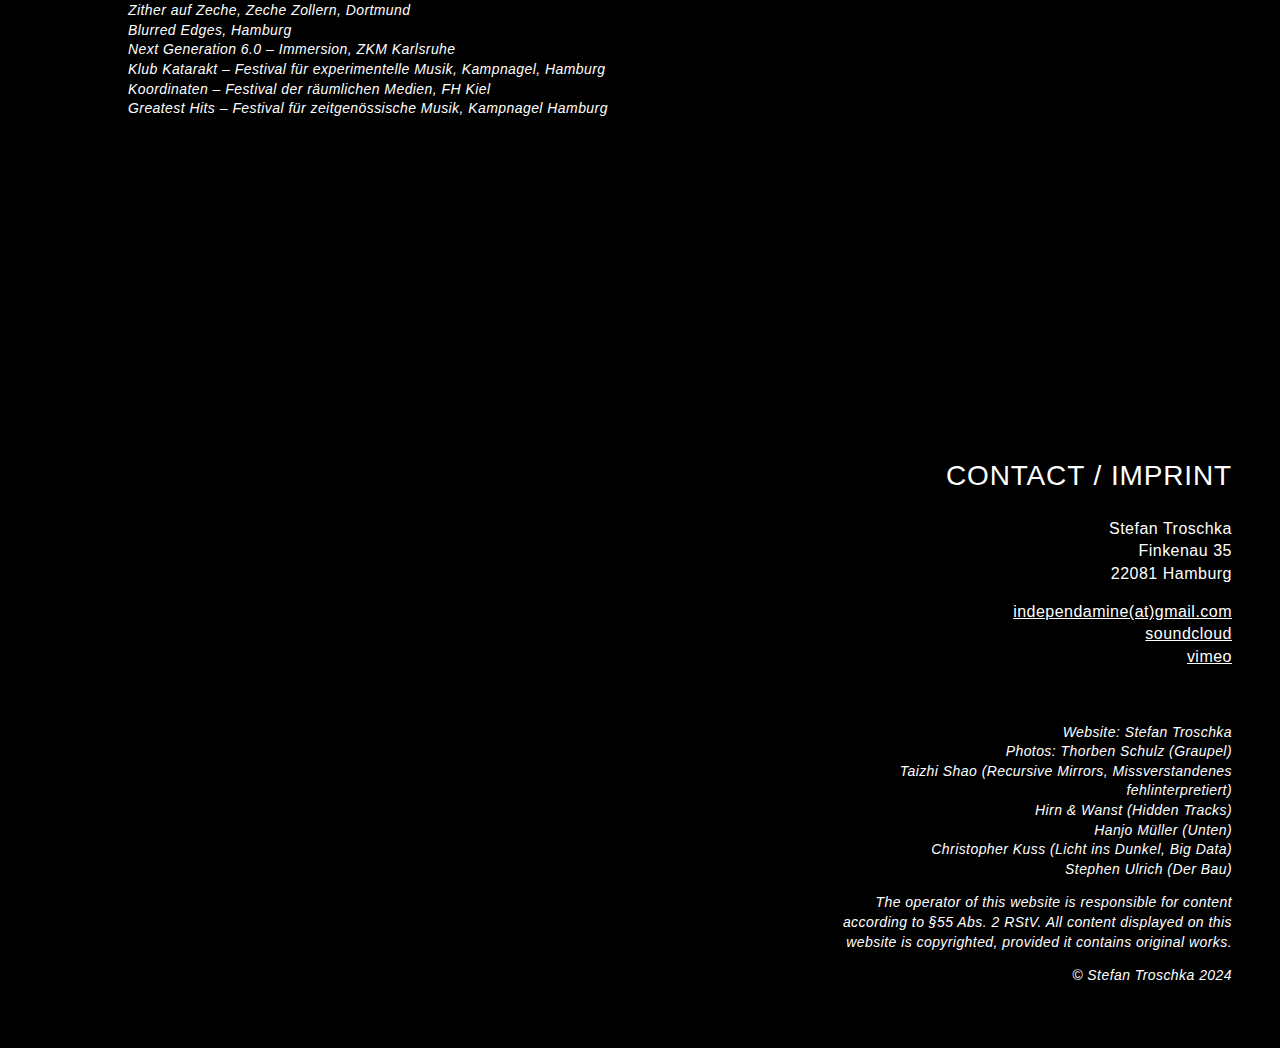
==== commit 7162e8c3: "Update about.html" ====
--- a/about.html
+++ b/about.html
@@ -66,7 +66,7 @@
 
 	<grid-txt>
 		<h2>BIO</h2>
-		<p>Stefan Troschka is a sound artist and multimedia composer based in Hamburg. His works deal with the interrelations between auditory and visual spaces. His installations and pieces seem like stagings of experimental arrangements that simulate, exaggerate and reinterpret spatial perceptions. Noise music, DIY electronics and sound art form the basis of his musical practice. He is currently doing his doctorate on the perception and aesthetics of virtual-spatial sound scenes in the context of artistic research as part of the graduate program <i>Kinetics in Sound &amp; Space</i> at the University of Music and Drama (HfMT) and the University of Applied Sciences (HAW) in Hamburg. He holds master degrees in Multimedia Composition and in Time-based Media/ Sound-Vision. His works have been performed at several international festivals, including <i>Transitions</i> (CCRMA Stanford), <i>Next Generation</i> (ZKM Karlsruhe), <i>Remote Chaos Computer Club</i>, <i>Klub Katarakt</i>, <i>Greatest Hits</i>, <i>Blurred Edges</i>. Stefan is a member of the duo <i>bandschlupf</i> for improvised electronic music and works as sound designer for the ensemble <i>L'ART POUR L'ART</i> and the <i>Decoder Ensemble</i>. </p>
+		<p>Stefan Troschka is a sound artist and multimedia composer based in Hamburg. His works deal with the interrelations between auditory and visual spaces. His installations and pieces seem like stagings of experimental arrangements that simulate, exaggerate and reinterpret spatial perceptions. Noise music, DIY electronics and sound art form the basis of his musical practice. He is currently doing his doctorate on the perception and aesthetics of virtual-spatial sound scenes in the context of artistic research as part of the graduate program <i>Kinetics in Sound &amp; Space</i> at the University of Music and Theatre (HfMT) and the University of Applied Sciences (HAW) in Hamburg. He holds master degrees in Multimedia Composition and in Time-based Media/ Sound-Vision. His works have been performed at several international festivals, including <i>Transitions</i> (CCRMA Stanford), <i>Next Generation</i> (ZKM Karlsruhe), <i>Remote Chaos Computer Club</i>, <i>Klub Katarakt</i>, <i>Greatest Hits</i>, <i>Blurred Edges</i>. Stefan is a member of the duo <i>bandschlupf</i> for improvised electronic music and works as sound designer for the ensemble <i>L'ART POUR L'ART</i> and the <i>Decoder Ensemble</i>. </p>
 		
 		<p>&nbsp;</p>
 		<p>&nbsp;</p>
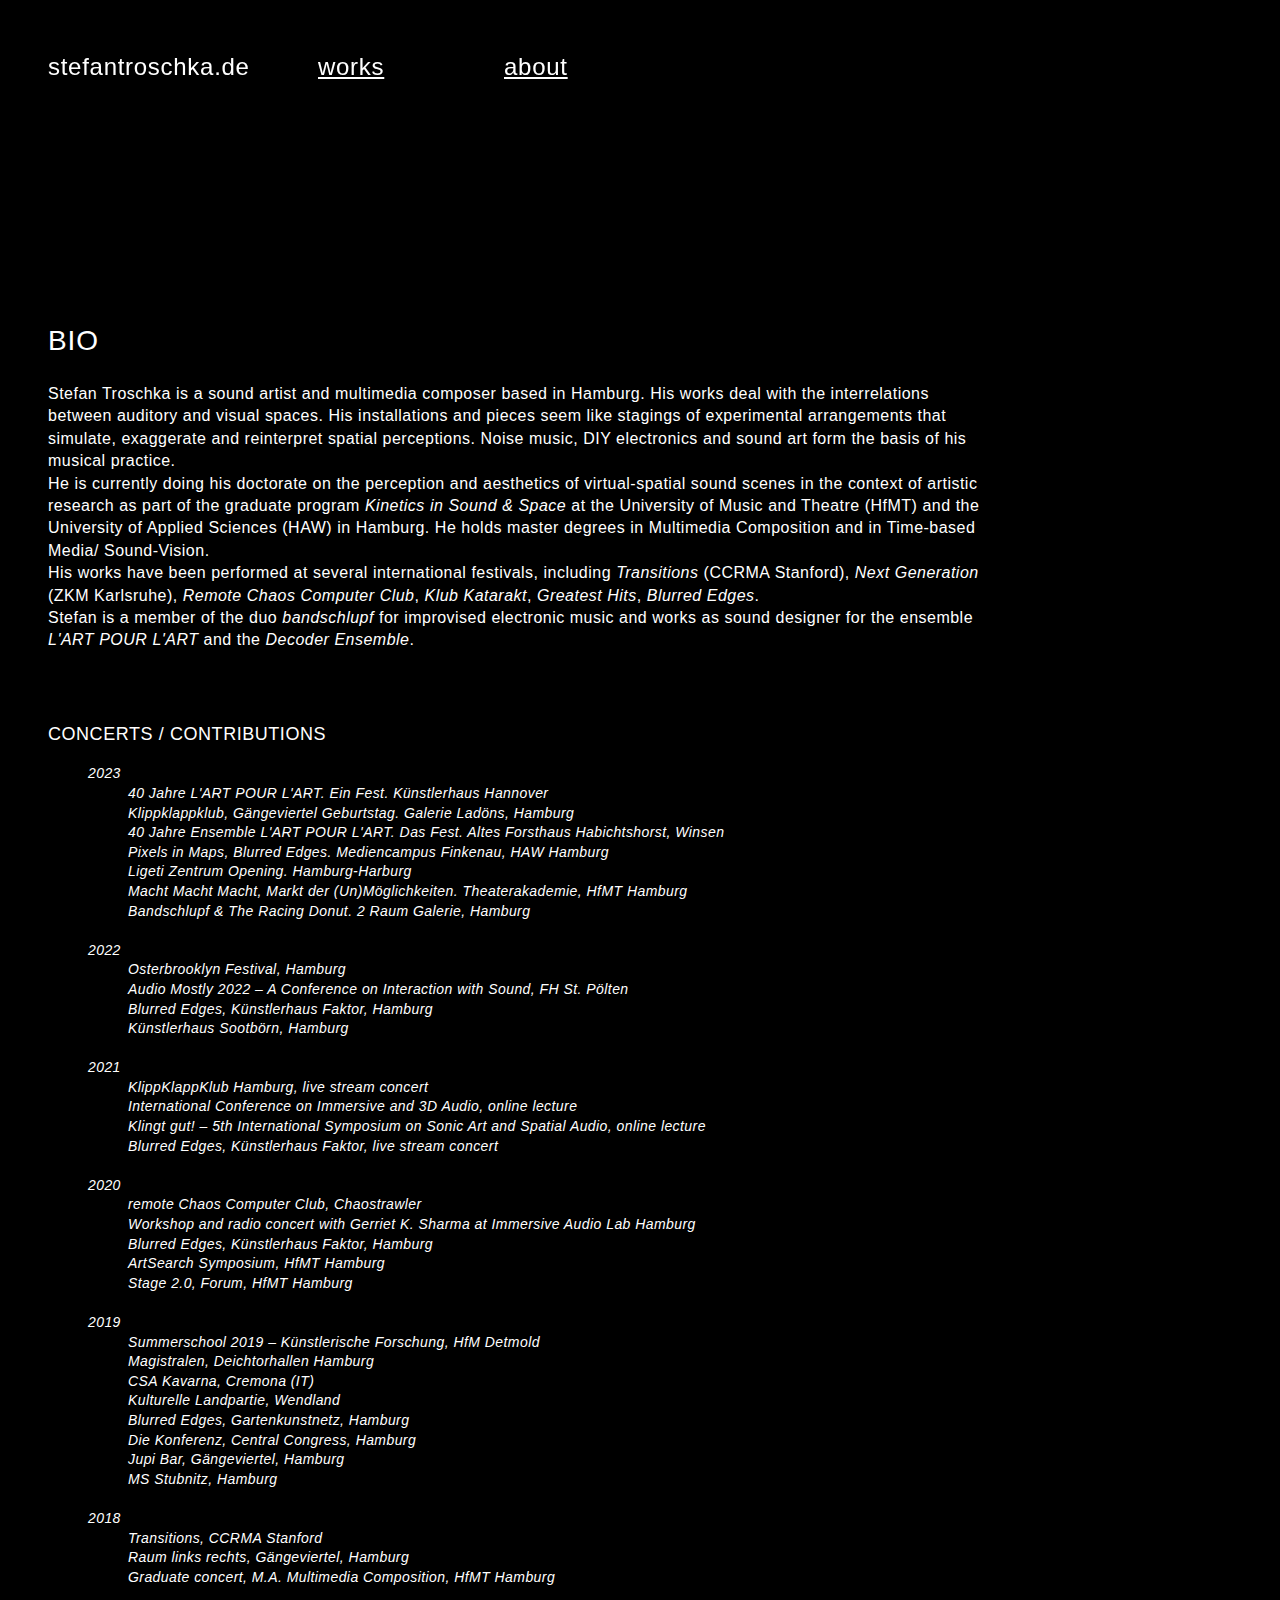
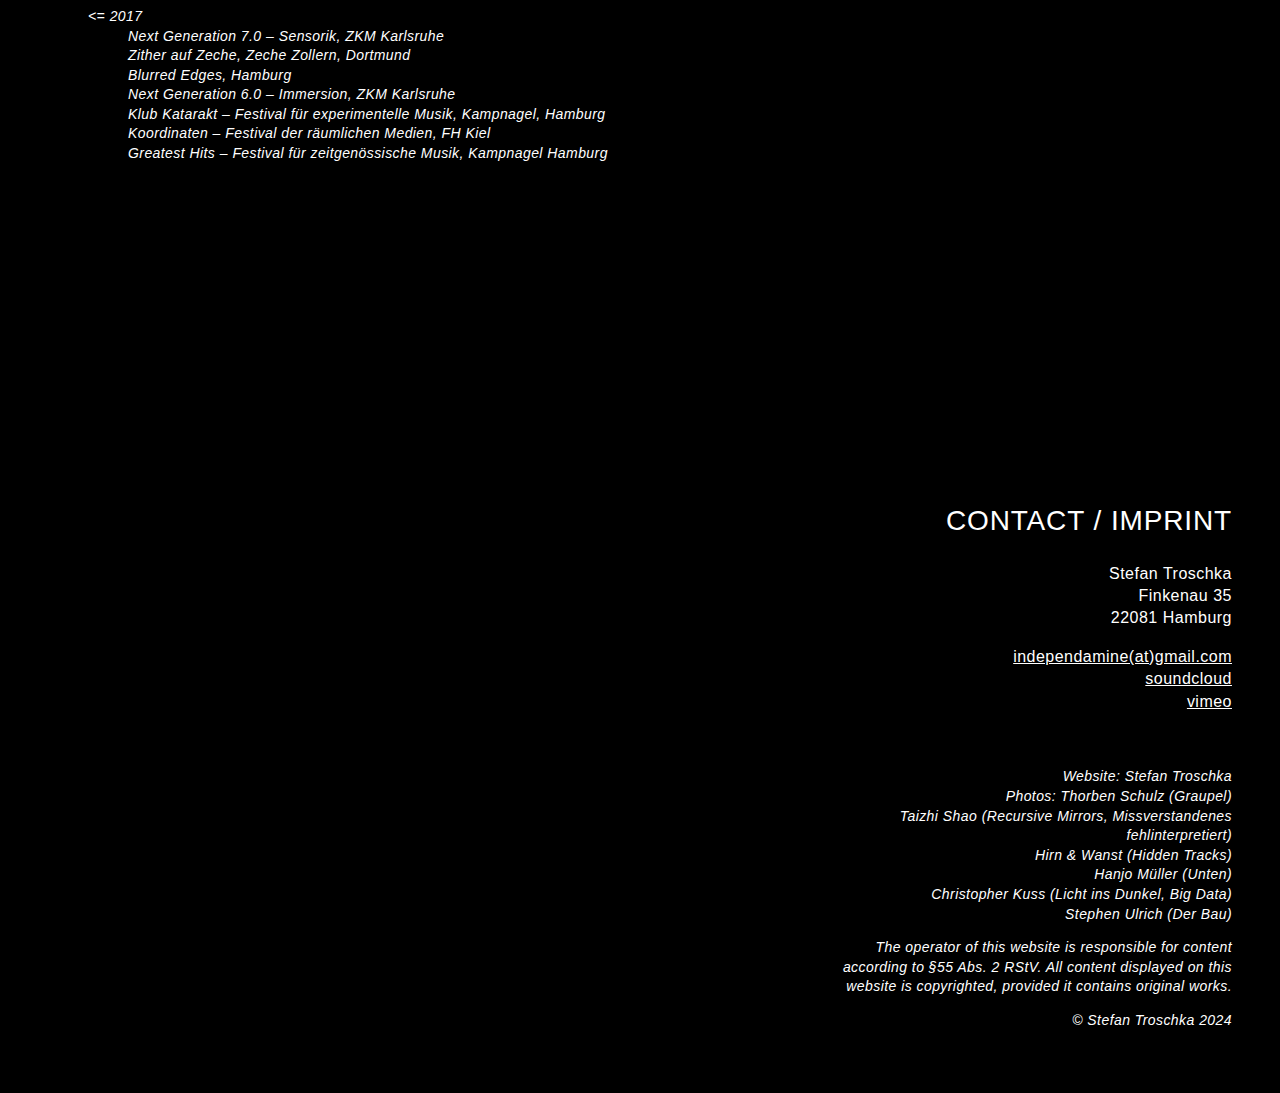
==== commit bf900d04: "Update about.html" ====
--- a/about.html
+++ b/about.html
@@ -66,7 +66,7 @@
 
 	<grid-txt>
 		<h2>BIO</h2>
-		<p>Stefan Troschka is a sound artist and multimedia composer based in Hamburg. His works deal with the interrelations between auditory and visual spaces. His installations and pieces seem like stagings of experimental arrangements that simulate, exaggerate and reinterpret spatial perceptions. Noise music, DIY electronics and sound art form the basis of his musical practice. He is currently doing his doctorate on the perception and aesthetics of virtual-spatial sound scenes in the context of artistic research as part of the graduate program <i>Kinetics in Sound &amp; Space</i> at the University of Music and Theatre (HfMT) and the University of Applied Sciences (HAW) in Hamburg. He holds master degrees in Multimedia Composition and in Time-based Media/ Sound-Vision. His works have been performed at several international festivals, including <i>Transitions</i> (CCRMA Stanford), <i>Next Generation</i> (ZKM Karlsruhe), <i>Remote Chaos Computer Club</i>, <i>Klub Katarakt</i>, <i>Greatest Hits</i>, <i>Blurred Edges</i>. Stefan is a member of the duo <i>bandschlupf</i> for improvised electronic music and works as sound designer for the ensemble <i>L'ART POUR L'ART</i> and the <i>Decoder Ensemble</i>. </p>
+		<p>Stefan Troschka is a sound artist and multimedia composer based in Hamburg. His works deal with the interrelations between auditory and visual spaces. His installations and pieces seem like stagings of experimental arrangements that simulate, exaggerate and reinterpret spatial perceptions. Noise music, DIY electronics and sound art form the basis of his musical practice.<br>He is currently doing his doctorate on the perception and aesthetics of virtual-spatial sound scenes in the context of artistic research as part of the graduate program <i>Kinetics in Sound &amp; Space</i> at the University of Music and Theatre (HfMT) and the University of Applied Sciences (HAW) in Hamburg. He holds master degrees in Multimedia Composition and in Time-based Media/ Sound-Vision.<br>His works have been performed at several international festivals, including <i>Transitions</i> (CCRMA Stanford), <i>Next Generation</i> (ZKM Karlsruhe), <i>Remote Chaos Computer Club</i>, <i>Klub Katarakt</i>, <i>Greatest Hits</i>, <i>Blurred Edges</i>.<br>Stefan is a member of the duo <i>bandschlupf</i> for improvised electronic music and works as sound designer for the ensemble <i>L'ART POUR L'ART</i> and the <i>Decoder Ensemble</i>. </p>
 		
 		<p>&nbsp;</p>
 		<p>&nbsp;</p>
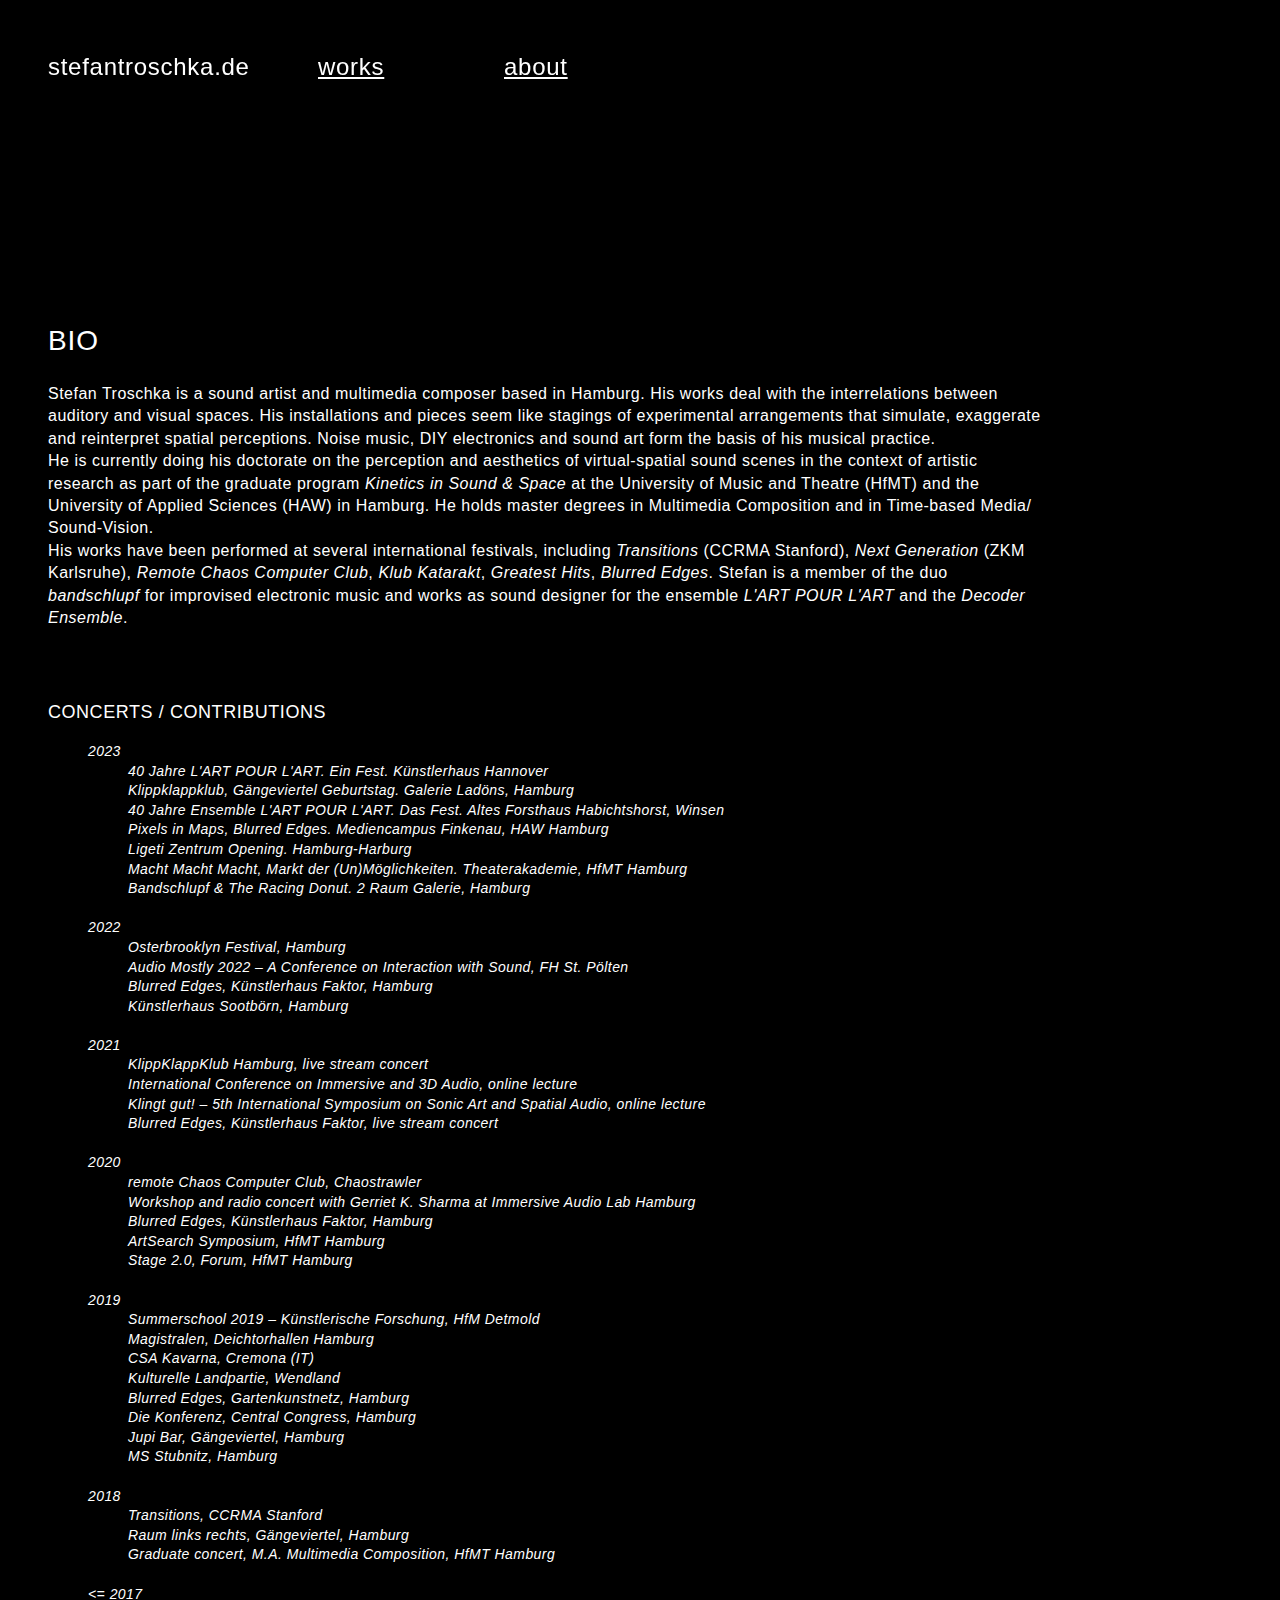
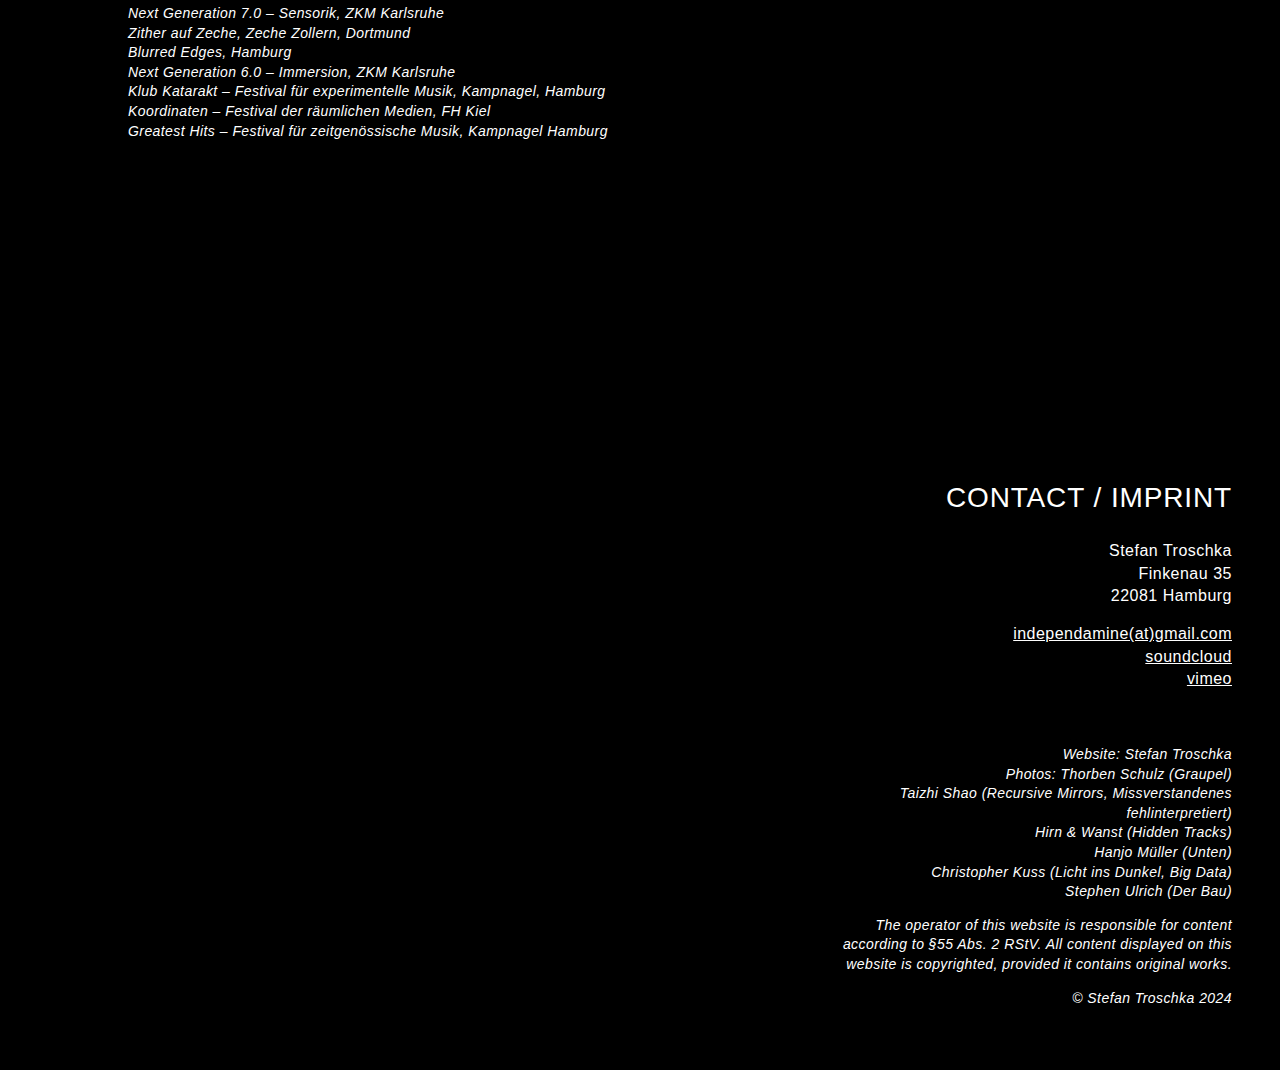
==== commit 62db42ec: "Update about.html" ====
--- a/about.html
+++ b/about.html
@@ -66,7 +66,7 @@
 
 	<grid-txt>
 		<h2>BIO</h2>
-		<p>Stefan Troschka is a sound artist and multimedia composer based in Hamburg. His works deal with the interrelations between auditory and visual spaces. His installations and pieces seem like stagings of experimental arrangements that simulate, exaggerate and reinterpret spatial perceptions. Noise music, DIY electronics and sound art form the basis of his musical practice.<br>He is currently doing his doctorate on the perception and aesthetics of virtual-spatial sound scenes in the context of artistic research as part of the graduate program <i>Kinetics in Sound &amp; Space</i> at the University of Music and Theatre (HfMT) and the University of Applied Sciences (HAW) in Hamburg. He holds master degrees in Multimedia Composition and in Time-based Media/ Sound-Vision.<br>His works have been performed at several international festivals, including <i>Transitions</i> (CCRMA Stanford), <i>Next Generation</i> (ZKM Karlsruhe), <i>Remote Chaos Computer Club</i>, <i>Klub Katarakt</i>, <i>Greatest Hits</i>, <i>Blurred Edges</i>.<br>Stefan is a member of the duo <i>bandschlupf</i> for improvised electronic music and works as sound designer for the ensemble <i>L'ART POUR L'ART</i> and the <i>Decoder Ensemble</i>. </p>
+		<p>Stefan Troschka is a sound artist and multimedia composer based in Hamburg. His works deal with the interrelations between auditory and visual spaces. His installations and pieces seem like stagings of experimental arrangements that simulate, exaggerate and reinterpret spatial perceptions. Noise music, DIY electronics and sound art form the basis of his musical practice.<br>He is currently doing his doctorate on the perception and aesthetics of virtual-spatial sound scenes in the context of artistic research as part of the graduate program <i>Kinetics in Sound &amp; Space</i> at the University of Music and Theatre (HfMT) and the University of Applied Sciences (HAW) in Hamburg. He holds master degrees in Multimedia Composition and in Time-based Media/ Sound-Vision.<br>His works have been performed at several international festivals, including <i>Transitions</i> (CCRMA Stanford), <i>Next Generation</i> (ZKM Karlsruhe), <i>Remote Chaos Computer Club</i>, <i>Klub Katarakt</i>, <i>Greatest Hits</i>, <i>Blurred Edges</i>. Stefan is a member of the duo <i>bandschlupf</i> for improvised electronic music and works as sound designer for the ensemble <i>L'ART POUR L'ART</i> and the <i>Decoder Ensemble</i>. </p>
 		
 		<p>&nbsp;</p>
 		<p>&nbsp;</p>
--- a/css/style.css
+++ b/css/style.css
@@ -301,7 +301,7 @@
 }
 
 #bio {
-	grid-template-columns: 80% 20%;
+	grid-template-columns: 84% 16%;
 	grid-template-rows: 1fr;
 	grid-template-areas: 
 	"txt .";
@@ -557,4 +557,4 @@
 	}
 
 
-}+}
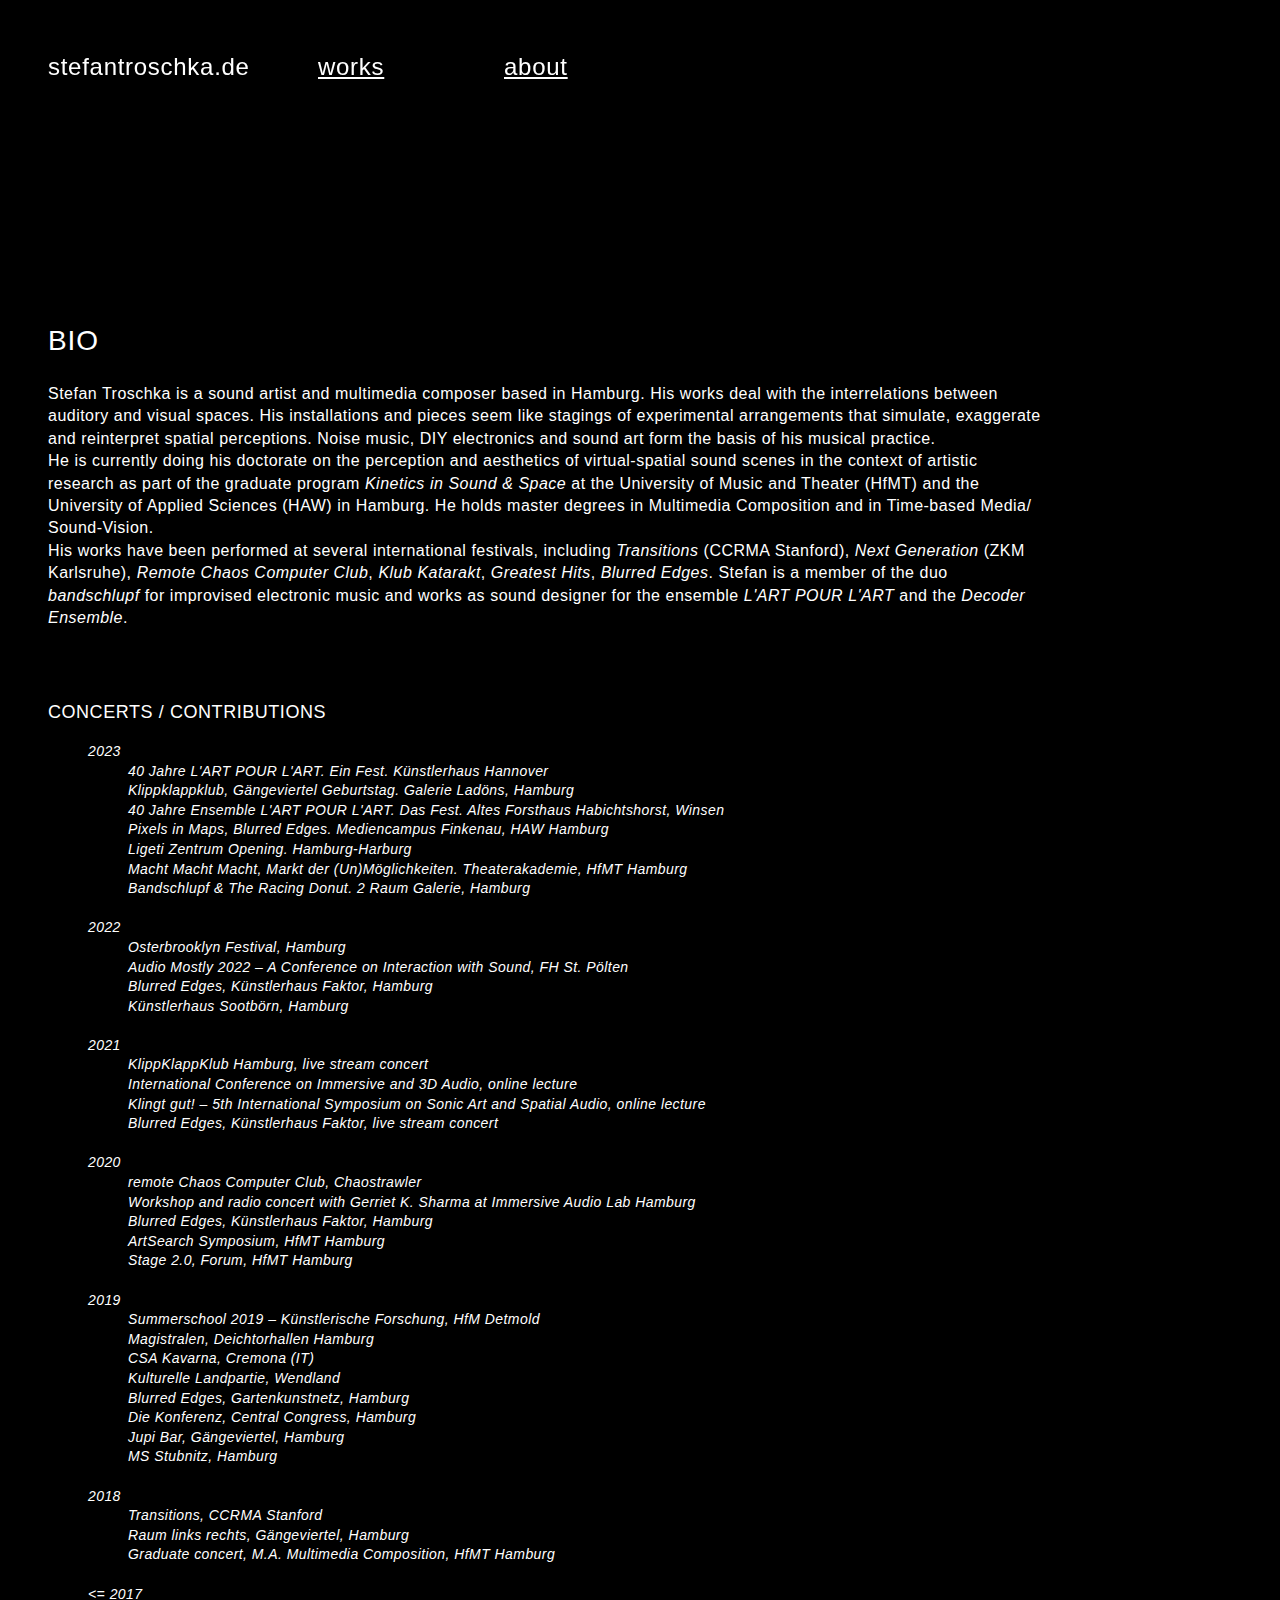
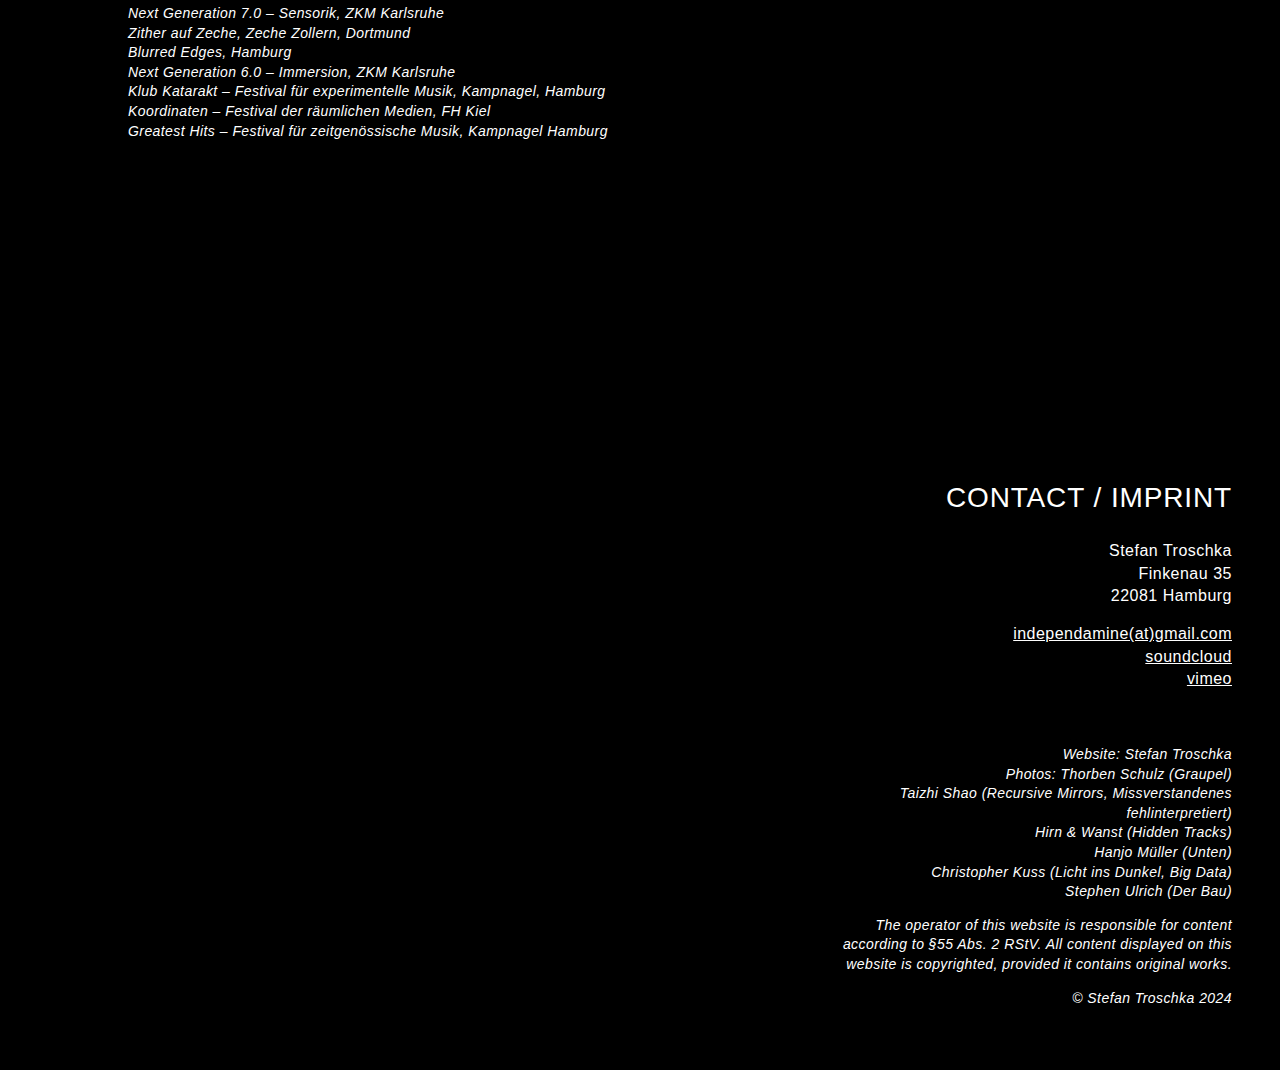
==== commit 52186b60: "Update about.html" ====
--- a/about.html
+++ b/about.html
@@ -66,7 +66,7 @@
 
 	<grid-txt>
 		<h2>BIO</h2>
-		<p>Stefan Troschka is a sound artist and multimedia composer based in Hamburg. His works deal with the interrelations between auditory and visual spaces. His installations and pieces seem like stagings of experimental arrangements that simulate, exaggerate and reinterpret spatial perceptions. Noise music, DIY electronics and sound art form the basis of his musical practice.<br>He is currently doing his doctorate on the perception and aesthetics of virtual-spatial sound scenes in the context of artistic research as part of the graduate program <i>Kinetics in Sound &amp; Space</i> at the University of Music and Theatre (HfMT) and the University of Applied Sciences (HAW) in Hamburg. He holds master degrees in Multimedia Composition and in Time-based Media/ Sound-Vision.<br>His works have been performed at several international festivals, including <i>Transitions</i> (CCRMA Stanford), <i>Next Generation</i> (ZKM Karlsruhe), <i>Remote Chaos Computer Club</i>, <i>Klub Katarakt</i>, <i>Greatest Hits</i>, <i>Blurred Edges</i>. Stefan is a member of the duo <i>bandschlupf</i> for improvised electronic music and works as sound designer for the ensemble <i>L'ART POUR L'ART</i> and the <i>Decoder Ensemble</i>. </p>
+		<p>Stefan Troschka is a sound artist and multimedia composer based in Hamburg. His works deal with the interrelations between auditory and visual spaces. His installations and pieces seem like stagings of experimental arrangements that simulate, exaggerate and reinterpret spatial perceptions. Noise music, DIY electronics and sound art form the basis of his musical practice.<br>He is currently doing his doctorate on the perception and aesthetics of virtual-spatial sound scenes in the context of artistic research as part of the graduate program <i>Kinetics in Sound &amp; Space</i> at the University of Music and Theater (HfMT) and the University of Applied Sciences (HAW) in Hamburg. He holds master degrees in Multimedia Composition and in Time-based Media/ Sound-Vision.<br>His works have been performed at several international festivals, including <i>Transitions</i> (CCRMA Stanford), <i>Next Generation</i> (ZKM Karlsruhe), <i>Remote Chaos Computer Club</i>, <i>Klub Katarakt</i>, <i>Greatest Hits</i>, <i>Blurred Edges</i>. Stefan is a member of the duo <i>bandschlupf</i> for improvised electronic music and works as sound designer for the ensemble <i>L'ART POUR L'ART</i> and the <i>Decoder Ensemble</i>. </p>
 		
 		<p>&nbsp;</p>
 		<p>&nbsp;</p>
